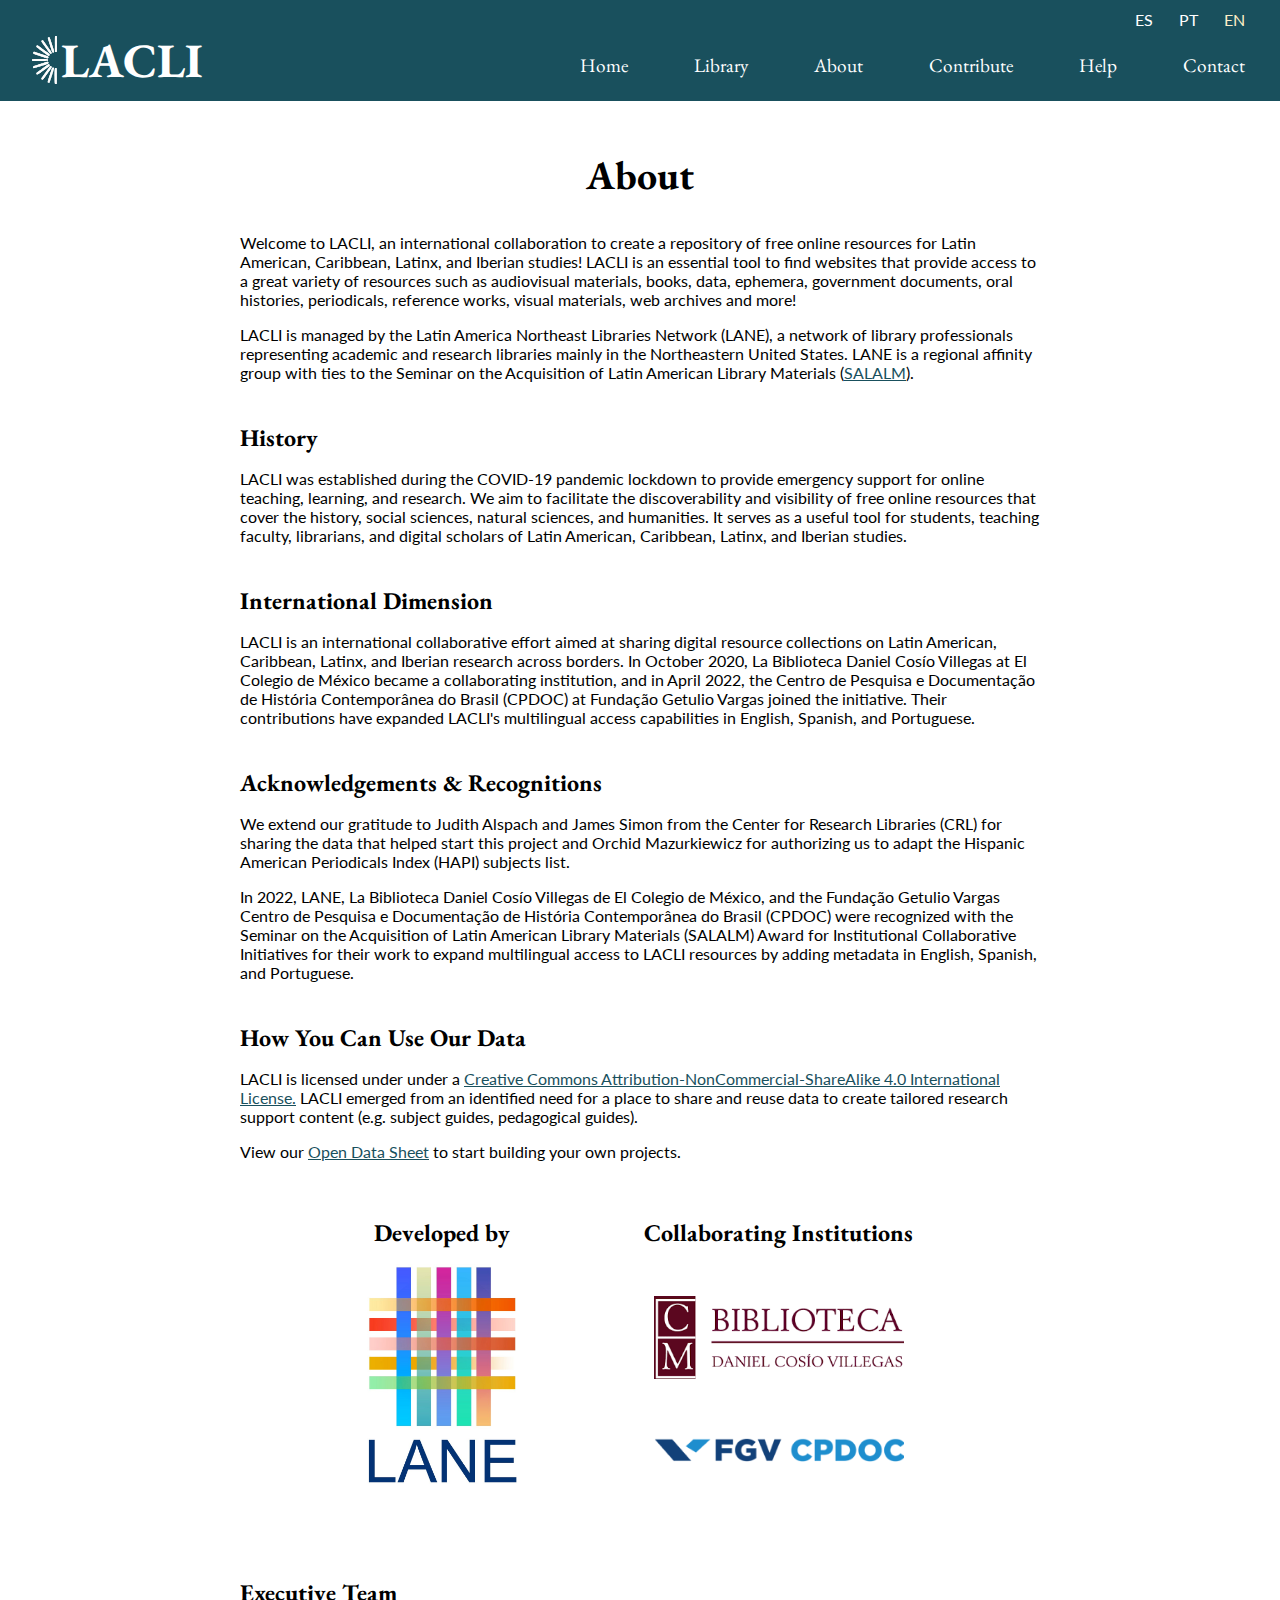
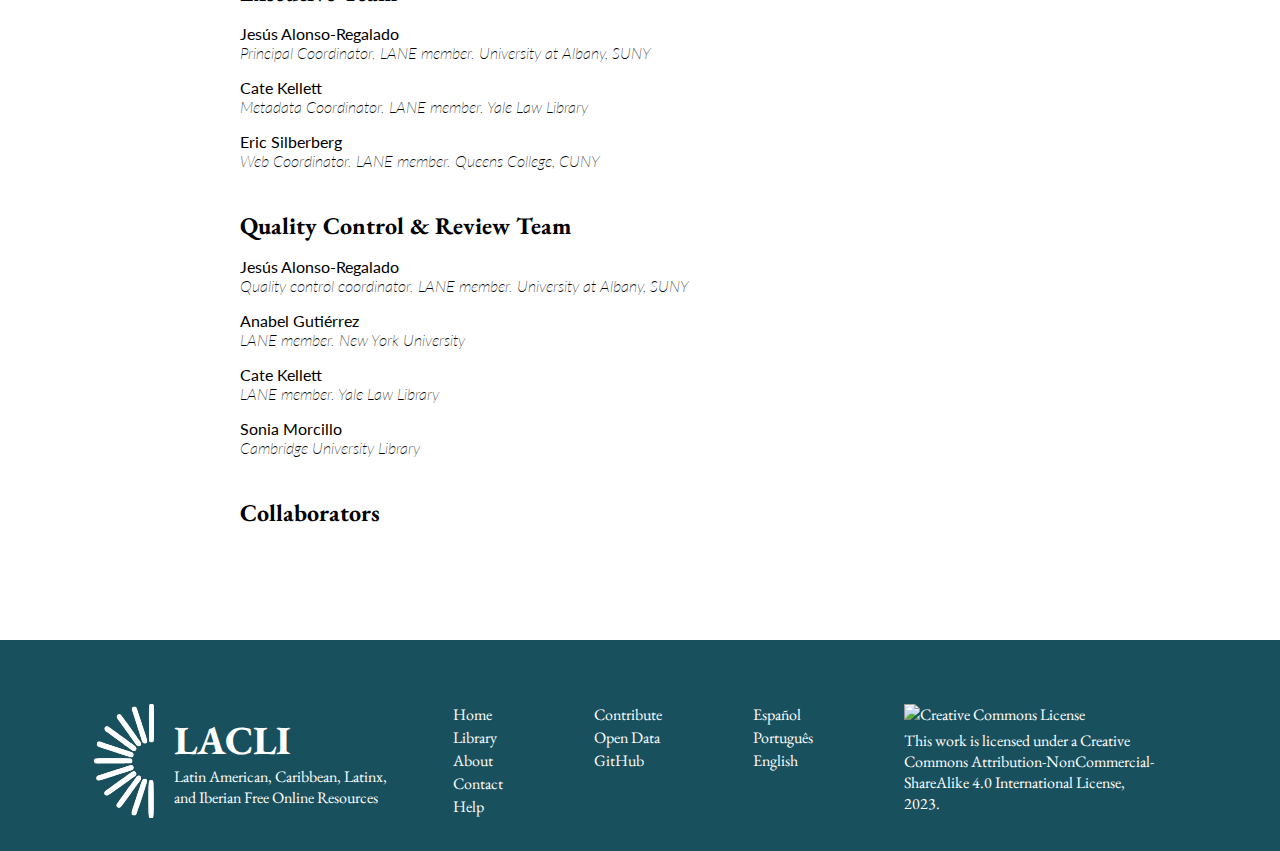
==== about.html @ 768e7edc "remove facets, add SUNY student" ====
<!DOCTYPE html>
<html lang="en">
<head>
    <!-- Google tag (gtag.js) -->
    <script async src="https://www.googletagmanager.com/gtag/js?id=G-G8MVH2C5PD"></script>
    <script>
    window.dataLayer = window.dataLayer || [];
    function gtag(){dataLayer.push(arguments);}
    gtag('js', new Date());

    gtag('config', 'G-G8MVH2C5PD');
    </script>

    <meta charset="UTF-8">
    <meta http-equiv="X-UA-Compatible" content="IE=edge">
    <meta name="viewport" content="width=device-width, initial-scale=1.0">

    <link rel="icon" type="image/x-icon" href="favicon/favicon.ico">
    <link rel="apple-touch-icon" sizes="180x180" href="favicon/apple-touch-icon.png">
    <link rel="icon" type="image/png" sizes="32x32" href="favicon/favicon-32x32.png">
    <link rel="icon" type="image/png" sizes="16x16" href="favicon/favicon-16x16.png">
    <link rel="manifest" href="favicon/site.webmanifest">
    <link rel="mask-icon" href="favicon/safari-pinned-tab.svg" color="#19505c">
    <meta name="msapplication-TileColor" content="#19505c">
    <meta name="theme-color" content="#ffffff">

    <script src="https://kit.fontawesome.com/1d9765704f.js" crossorigin="anonymous"></script>
    <link rel="preconnect" href="https://fonts.googleapis.com">
    <link rel="preconnect" href="https://fonts.gstatic.com" crossorigin>
    <link href="https://fonts.googleapis.com/css2?family=EB+Garamond:wght@400;500;700&family=Lato:ital,wght@0,300;0,400;1,300;1,400&display=swap" rel="stylesheet">

    <link rel="stylesheet" href="styles.css">

    <title>LACLI</title>
</head>
<body>
    <header>
        <div class="header-content"> 
            <div class="languages">
                <ul class="lang-nav" id="language-navbar">
                    <li class="lang">
                        <a href="" data-lang="es" class="lang-link" aria-label="Español" lang="es">ES</a>
                    </li>
                    <li class="lang">
                        <a href="" data-lang="pt" class="lang-link" aria-label="Português" lang="pt">PT</a>
                    </li>
                    <li class="lang">
                        <a href="" data-lang="en" class="lang-link lang-link-active" aria-label="English" lang="en">EN</a>
                    </li>
                </ul>
            </div>
           <nav>
              <a href="index.html" class="nav-logo"><img src="media\whitesun.svg" alt="lacli-rays" class="lacli-rays-nav">LACLI</a>
              <ul class="nav-menu">
                <li class="nav-item">
                    <a href="index.html" class="nav-link" id="nav-home">Home</a>
                  </li>
                <li class="nav-item">
                    <a href="library.html" class="nav-link" id="nav-library">Library</a>
                </li>
                <li class="nav-item">
                    <a href="about.html" class="nav-link" id="nav-about">About</a>
                </li>
                <li class="nav-item">
                    <a href="https://docs.google.com/forms/d/e/1FAIpQLSfJGksX1uBHoNNTHSPsRv9wQp4K0yYc4a-OmLMUrciXYqfwMg/viewform" target="_blank" class="nav-link" id="nav-contribute">Contribute</a>
                </li>
                <li class="nav-item">
                    <a href="help.html" class="nav-link" id="nav-help">Help</a>
                </li>
                <li class="nav-item">
                    <a href="contact.html" class="nav-link" id="nav-contact">Contact</a>
                </li>
              </ul>
              <div class="hamburger">
                 <span class="bar"></span>
                 <span class="bar"></span>
                 <span class="bar"></span>
              </div>
           </nav>
        </div>
    </header>
    <main>
        <div class="subpage">
            <h1 id="header-1">About</h1>
             <div class="about-wrapper">
                <p id="p-1">Welcome to LACLI, an international collaboration to create a repository of free online resources for Latin American, Caribbean, Latinx, and Iberian studies! LACLI is an essential tool to find websites that provide access to a great variety of resources such as audiovisual materials, books, data, ephemera, government documents, oral histories, periodicals, reference works, visual materials, web archives and more!</p>
                <p><span id="p-2">LACLI is managed by the Latin America Northeast Libraries Network (LANE), a network of library professionals representing academic and research libraries mainly in the Northeastern United States. LANE is a regional affinity group with ties to the Seminar on the Acquisition of Latin American Library Materials</span> (<a href="https://salalm.org/" target="_blank">SALALM</a>).</p>
                <h2 id="header-2">History</h2>
                <p id="p-3">LACLI was established during the COVID-19 pandemic lockdown to provide emergency support for online teaching, learning, and research. We aim to facilitate the discoverability and visibility of free online resources that cover the history, social sciences, natural sciences, and humanities. It serves as a useful tool for students, teaching faculty, librarians, and digital scholars of Latin American, Caribbean, Latinx, and Iberian studies.</p>
                <h2 id="header-3">International Dimension</h2>
                <p id="p-4">LACLI is an international collaborative effort aimed at sharing digital resource collections on Latin American, Caribbean, Latinx, and Iberian research across borders. In October 2020, La Biblioteca Daniel Cosío Villegas at El Colegio de México became a collaborating institution, and in April 2022, the Centro de Pesquisa e Documentação de História Contemporânea do Brasil (CPDOC) at Fundação Getulio Vargas joined the initiative. Their contributions have expanded LACLI's multilingual access capabilities in English, Spanish, and Portuguese.
                </p>
                <h2 id="header-4">Acknowledgements & Recognitions</h2>
                <p id="p-5">We extend our gratitude to Judith Alspach and James Simon from the Center for Research Libraries (CRL) for sharing the data that helped start this project and Orchid Mazurkiewicz for authorizing us to adapt the Hispanic American Periodicals Index (HAPI) subjects list.
                </p>
                <p id="p-6">In 2022, LANE, La Biblioteca Daniel Cosío Villegas de El Colegio de México, and the Fundação Getulio Vargas Centro de Pesquisa e Documentação de História Contemporânea do Brasil (CPDOC) were recognized with the Seminar on the Acquisition of Latin American Library Materials (SALALM) Award for Institutional Collaborative Initiatives for their work to expand multilingual access to LACLI resources by adding metadata in English, Spanish, and Portuguese.
                </p>
                <h2 id="header-5">How You Can Use Our Data</h2>
                <p><span id="p-7-1">LACLI is licensed under under a</span> <a href="https://creativecommons.org/licenses/by-nc-sa/4.0/" target="_blank"><span id="p-7-2">Creative Commons Attribution-NonCommercial-ShareAlike 4.0 International License.</span></a> <span id="p-7-3">LACLI emerged from an identified need for a place to share and reuse data to create tailored research support content (e.g. subject guides, pedagogical guides).</span>
                </p>
                 <p><span id="p-8-1">View our</span> <a href="https://docs.google.com/spreadsheets/d/17ngPVWCOFe4YpuDWhP37JJQIFIrrDL0qYbX28iLneWo/edit?usp=sharing" target="_blank"><span id="p-8-2">Open Data Sheet</span></a> <span id="p-8-3">to start building your own projects.</span></p>
                 
                 <div class="contributors">
                    <div class="main-contributor">
                        <h2 id="header-6">Developed by</h2>
                        <a href="https://salalm.org/lane" target="_blank"><img src="media/lane-logo.jpg" alt="LANE logo"></a>
                    </div>
                    <div class="collaborating-contributors">
                        <h2 id="header-7">Collaborating Institutions</h2>
                        <a href="https://biblioteca.colmex.mx/" target="_blank"><img src="media/colmex-bib-logo.png" alt="Biblioteca Daniel Cosío Villegas"></a>
                        <a href="https://cpdoc.fgv.br/" target="_blank"><img src="media/FGV-CPDOC.png" alt="FGV CPDOC"></a>
                    </div>
                 </div>
             </div>
             <div class="team">
                 <h2 id="header-8">Executive Team</h2>
                 <div class="team-member">
                     <p>Jesús Alonso-Regalado</p>
                     <p class="team-title">Principal Coordinator. LANE member. University at Albany, SUNY</p>
                 </div>
                 <div class="team-member">
                     <p>Cate Kellett</p>
                     <p class="team-title">Metadata Coordinator. LANE member. Yale Law Library</p>
                 </div>
                 <div class="team-member">
                    <p>Eric Silberberg</p>
                    <p class="team-title">Web Coordinator. LANE member. Queens College, CUNY</p>
                </div>
                 <h2 id="header-9">Quality Control & Review Team</h2>
                 <div class="team-member">
                     <p>Jesús Alonso-Regalado</p>
                     <p class="team-title">Quality control coordinator. LANE member. University at Albany, SUNY</p>
                 </div>
                 <div class="team-member">
                     <p>Anabel Gutiérrez</p>
                     <p class="team-title">LANE member. New York University
                     </p>
                 </div>
                 <div class="team-member">
                     <p>Cate Kellett</p>
                     <p class="team-title">LANE member. Yale Law Library</p>
                 </div>
                 <div class="team-member">
                     <p>Sonia Morcillo</p>
                     <p class="team-title">Cambridge University Library</p>
                 </div>
                 <h2 id="collaborators-heading"><span id="header-10">Collaborators</span> <i class="fa-solid fa-caret-down"></i></h2>
                 <div id="collaborators-accordion">
                    <div class="team-member">
                        <p>Fernando Acosta-Rodríguez</p>
                        <p class="team-title">LANE member. Princeton University</p>
                    </div>
                    <div class="team-member">
                        <p>Arón Alvar Sánchez López</p>
                        <p class="team-title">El Colegio de México</p>
                    </div>
                    <div class="team-member">
                        <p>Julián Alvarez</p>
                        <p class="team-title">Princeton University</p>
                    </div>
                    <div class="team-member">
                        <p>Gina Andrade</p>
                        <p class="team-title">University at Albany, SUNY</p>
                    </div>
                    <div class="team-member">
                        <p>Sarah Aponte</p>
                        <p class="team-title">LANE member. CUNY Dominican Studies Institute</p>
                    </div>
                    <div class="team-member">
                        <p>Tomás Bocanegra Esqueda</p>
                        <p class="team-title">El Colegio de México</p>
                    </div>
                    <div class="team-member">
                        <p>Renan Marinho de Castro</p>
                        <p class="team-title">Fundação Getulio Vargas</p>
                    </div>
                    <div class="team-member">
                        <p>Micaela Chávez Villa</p>
                        <p class="team-title">El Colegio de México</p>
                    </div>
                    <div class="team-member">
                        <p>Paloma Celis Carbajal</p>
                        <p class="team-title">LANE member, New York Public Library</p>
                    </div>
                    <div class="team-member">
                        <p>Víctor Cid Carmona</p>
                        <p class="team-title">El Colegio de México</p>
                    </div>
                    <div class="team-member">
                        <p>J. Silvia Cho</p>
                        <p class="team-title">The Graduate Center, CUNY</p>
                    </div>
                    <div class="team-member">
                        <p>Noa Corcoran-Tadd</p>
                        <p class="team-title">Dumbarton Oaks</p>
                    </div>
                    <div class="team-member">
                        <p>Jonathan Israel Escobar Farfán</p>
                        <p class="team-title">El Colegio de México</p>
                    </div>
                    <div class="team-member">
                        <p>Isabel Espinal</p>
                        <p class="team-title">LANE member. University of Massachusetts </p>
                    </div>
                    <div class="team-member">
                        <p>Galilea Estrella Rosario</p>
                        <p class="team-title">University at Albany</p>
                    </div>
                    <div class="team-member">
                        <p>Patricia Figueroa</p>
                        <p class="team-title">LANE member. Brown University</p>
                    </div>
                    <div class="team-member">
                        <p>Melissa Gasparotto</p>
                        <p class="team-title">LANE member. University of Pennsylvania</p>
                    </div>
                    <div class="team-member">
                        <p>Brie Gettleson</p>
                        <p class="team-title">LANE member. University of Pennsylvania</p>
                    </div>
                    <div class="team-member">
                        <p>Silvia Eunice Gutiérrez de la Torre</p>
                        <p class="team-title">El Colegio de México</p>
                    </div>
                    <div class="team-member">
                        <p>Talía Guzmán-González</p>
                        <p class="team-title">Former LANE member and Chair</p>
                    </div>
                    <div class="team-member">
                        <p>Joe Holub</p>
                        <p class="team-title">LANE member. University of Pennsylvania</p>
                    </div>
                    <div class="team-member">
                        <p>John Honeycutt</p>
                        <p class="team-title">Duke University</p>
                    </div>
                    <div class="team-member">
                        <p>Mariana Lopes</p>
                        <p class="team-title">Fundação Getulio Vargas</p>
                    </div>
                    <div class="team-member">
                        <p>Martha Mantilla</p>
                        <p class="team-title">LANE member. University of Pittsburgh</p>
                    </div>
                    <div class="team-member">
                        <p>Cailane Melo</p>
                        <p class="team-title">Fundação Getulio Vargas</p>
                    </div>
                    <div class="team-member">
                        <p>Nicole Mendez</p>
                        <p class="team-title">University of Pennsylvania</p>
                    </div>
                    <div class="team-member">
                        <p>Sonia Morcillo</p>
                        <p class="team-title">LANE member. Cambridge University</p>
                    </div>
                    <div class="team-member">
                        <p>Diana Olivares Sánchez</p>
                        <p class="team-title">El Colegio de México</p>
                    </div>
                    <div class="team-member">
                        <p>Emily Ordonez</p>
                        <p class="team-title">University at Albany, SUNY</p>
                    </div>
                    <div class="team-member">
                        <p>José Valentín Ortiz Reyes</p>
                        <p class="team-title">El Colegio de México</p>
                    </div>
                    <div class="team-member">
                        <p>Ana Beatriz Mariano Pereira</p>
                        <p class="team-title">Fundação Getulio Vargas</p>
                    </div>
                    <div class="team-member">
                        <p>Ana Ramírez Luhrs</p>
                        <p class="team-title">LANE member. Lafayette College</p>
                    </div>
                    <div class="team-member">
                        <p>Camelia Romero Millán</p>
                        <p class="team-title">El Colegio de México</p>
                    </div>
                    <div class="team-member">
                        <p>Nelson Santana</p>
                        <p class="team-title">LANE member. Bronx Community College, CUNY</p>
                    </div>
                    <div class="team-member">
                        <p>Jennifer Schaefer</p>
                        <p class="team-title">University of Connecticut</p>
                    </div>
                    <div class="team-member">
                        <p>Lynn Shirey</p>
                        <p class="team-title">Former LANE member. Harvard University, Retired</p>
                    </div>
                    <div class="team-member">
                        <p>Sócrates Silva</p>
                        <p class="team-title">LANE member. Columbia and Cornell University</p>
                    </div>
                    <div class="team-member">
                        <p>Ryan Thomas</p>
                        <p class="team-title">University at Albany</p>
                    </div>
                    <div class="team-member">
                        <p>Miguel Valladares-Llata</p>
                        <p class="team-title">LANE member. University of Virginia</p>
                    </div>
                    <div class="team-member">
                        <p>Luz Elena Vergara Castro</p>
                        <p class="team-title">El Colegio de México</p>
                    </div>
                </div>
             </div>
        </div>
    </main>
    <footer class="footer-primary">
        <div class="footer-wrapper-primary">
            <div class="footer-identity">
                <img src="media\whitesun.svg" alt="lacli-rays" class="lacli-rays-footer">
                <div class="footer-identity-text">
                    <h2>LACLI</h2>
                    <p>Latin American, Caribbean, Latinx, and Iberian Free Online Resources</p>
                </div>
            </div>
            <div class="footer-col">
                <ul>
                    <li><a href="index.html" id="footer-home">Home</a></li>
                    <li><a href="library.html" id="footer-library">Library</a></li>
                    <li><a href="about.html" id="footer-about">About</a></li>
                    <li><a href="contact.html" id="footer-contact">Contact</a></li>
                    <li><a href="help.html" id="footer-help">Help</a></li>
                </ul>
            </div>
            <div class="footer-col">
                <ul>
                    <li><a href="https://docs.google.com/forms/d/e/1FAIpQLSfJGksX1uBHoNNTHSPsRv9wQp4K0yYc4a-OmLMUrciXYqfwMg/viewform" target="_blank" id="footer-contribute">Contribute</a></li>
                    <li><a href="https://docs.google.com/spreadsheets/d/17ngPVWCOFe4YpuDWhP37JJQIFIrrDL0qYbX28iLneWo/edit?usp=sharing" target="_blank" id="footer-open-data">Open Data</a></li>
                    <li><a href="https://github.com/esilberberg/lacli" target="_blank">GitHub</a></li>
                </ul>
            </div>
            <div class="footer-col">
                <ul id="footer-language">
                    <li><a href="" data-lang="es" aria-label="Español" lang="es">Español</a></li>
                    <li><a href="" data-lang="pt" aria-label="Português" lang="pt">Português</a></li>
                    <li><a href="" data-lang="en" aria-label="English" lang="en">English</a></li>
                </ul>
            </div>
            <div class="footer-col" id="cc">
                <a rel="license" href="http://creativecommons.org/licenses/by-nc-sa/4.0/" target="_blank"><img alt="Creative Commons License" src="https://i.creativecommons.org/l/by-nc-sa/4.0/80x15.png" /><p></a><span id="cc-license-1">This work is licensed under a</span> <a rel="license" href="http://creativecommons.org/licenses/by-nc-sa/4.0/" target="_blank" id="cc-license-2">Creative Commons Attribution-NonCommercial-ShareAlike 4.0 International License, 2023.</a></p>
            </div>
        </div>
    </footer>
<script src="scripts/navigation.js"></script>
<script src="translation/navbar.js"></script>
<script src="translation/about.js"></script>
</body>
---- styles.css ----
*{
    padding: 0;
    margin: 0;
}

:root {
    --primary: #19505D;
    --secondary: #54514a;
    --tertiary: #9B0000;
    --highlight: #FDEFC8;
}


/* ----- HEADER ----- */
header {
    background-color: var(--primary);
    font-family: 'EB Garamond', serif;
}

header li{
    list-style: none;
}

header a{
    color: white;
    text-decoration: none;
}

.header-content {
    max-width: 1500px;
    padding: 0 2rem;
    margin: 0 auto;
}

/* ----- HEADER LANGUAGE ----- */
.lang-nav {
    display: flex;
    justify-content: flex-end;
    align-items: center;
    padding-top: 10px;
}
.lang {
    padding-left: 20px;
    font-family: 'Lato', sans-serif;
}

.lang-link {
    border: 3px solid transparent;
    transition: 0.3s ease-out;
}

.lang-link-active {
    color: var(--highlight);
}

/* ----- HEADER NAVIGATION ----- */

nav{
    min-height: 70px;
    display: flex;
    justify-content: space-between;
    align-items: center;
  }

.nav-logo{
    font-size: 3rem;
    font-weight: 700;
    display: flex;
    align-items: center;
    padding-bottom: 10px;
}

.lacli-rays-nav {
    width: 25px;
    padding-right: 4px;
}

.nav-menu{
    display: flex;
    justify-content: space-between;
    align-items: center;
    gap: 60px;
}

.nav-link{
    padding: 5px 0;
    border: 3px solid transparent;
    font-size: 1.2rem;
    transition: 0.3s ease-out;
}

.nav-link i {
    font-size: 1.6rem;
}

.nav-link:hover{
    border-bottom-color: white;
}

.hamburger{
    display: none;
    cursor: pointer;
}

.bar{
    display: block;
    width: 25px;
    height: 3px;
    margin: 5px auto;
    -webkit-transition: all 0.3s ease;
    transition: all 0.3s ease;
    background-color: white;
}

@media(max-width:1000px){
    .hamburger{
      display: block;
    }
   .hamburger.active-hamburger .bar:nth-child(2){
      opacity: 0;
    }
   .hamburger.active-hamburger .bar:nth-child(1){
      transform: translateY(8px) rotate(45deg);
    }
   .hamburger.active-hamburger .bar:nth-child(3){
      transform: translateY(-8px) rotate(-45deg);
    }
   .nav-menu{
      position: fixed;
      left: -100%;
      top: 99px;
      gap: 0;
      flex-direction: column;
      background-color: var(--secondary);
      width: 100%;
      text-align: center;
      transition: 0.3s;
      padding: 20px 0 100vh 0;
      z-index: 100;
    }
   .nav-item{
      margin: 16px 0;
    }
   .nav-menu.active-hamburger{
      left: 0;
    }
}

/* ----- INDEX HERO ----- */
#index-searchfield .hero-img {
    background-image: linear-gradient(rgba(0, 0, 0, 0.5), rgba(0, 0, 0, 0.5)), url("media/mapa-metztitlan.png");
    position: relative;
    height: 70vh;
    overflow: hidden;
    background-size: cover;
    background-repeat: no-repeat;
    background-position: center;
}

#index-searchfield .hero-content {
    position: absolute;
    top: 40%;
    left: 50%;
    transform: translate(-50%, -50%);
    overflow: hidden;
    text-align: center;
    width: 80vw;
    max-width: 800px;
}

#index-searchfield .hero-content p {
    color: white;
    font-size: 1.5rem;
    margin: 0 auto 3rem auto;
    text-shadow: 0 0 10px black;
    max-width: 680px;
}

#index-searchfield .hero-search-wrapper {
    display: flex;
    justify-content: center;

}

#index-search {
    width: 100%;
    border: 1px solid var(--primary);
    border-radius: 0;
    border-right: none;
    padding: 15px 0 15px 15px;
    font-family: 'Lato', sans-serif;
    font-size: 20px;
}

textarea:focus, input:focus{
    outline: none;
}

#index-search-btn {
    width: 20%;
    border: none;
    color: white;
    background-color: var(--primary);
    font-size: 18px;
}

#index-search-btn i {
    font-size: 20px;
}

#index-search-btn:hover {
    background: var(--tertiary);
    cursor: pointer;
}

.credit {
    font-family: 'Lato', sans-serif;
    font-size: 9px;
    text-align: right;
    /* width: 40%; */
    max-width: 300px;
    padding: 0.3rem 1rem 0 0;
    position: absolute;
    right: 0;
    color: var(--secondary);
}

/* ----- MAIN ----- */
main {
    max-width: 800px;
    margin: 0 auto 6rem auto;
    padding: 0 1rem;
    font-family: 'Lato', sans-serif;
}

/* ----- INDEX CONTENT ----- */
#index-content {
    max-width: 1300px;
    margin: 0 auto;
    padding: 0 1rem;
}

#index-content h3 {
    color: var(--primary);
    font-family: 'Lato', sans-serif;
    padding-bottom: 1rem;
    font-size: 1.2rem;
}

.index-item {
    margin-bottom: 7rem;
}

.populations {
    display: flex;
    flex-wrap: wrap;
    justify-content: space-between;
    margin-top: 6rem;
}

.pop {
    text-align: center;
    flex: 0 0 25%;
    max-width: 300px;
}

.index-item h2 {
    font-size: 1.7rem;
    color: var(--primary);
    padding-bottom: 1rem;
}

.index-item p {
    font-family: 'Lato', sans-serif;
    padding: 0 10px;
}

@media(max-width: 980px){
    .populations {
        row-gap: 4rem;
        justify-content: space-around;
    }
    .pop {
        text-align: center;
        flex: 0 0 50%;
        max-width: 40%;
    }
}

@media(max-width: 690px){
    .pop {
        flex: 0 0 100%;
        max-width: 70%;
    }
}

.contributors {
    display: flex;
    justify-content: space-evenly;
    /* align-items: flex-start; */
    padding: 0;
}

.main-contributor {
    text-align: center;
    max-width: 150px;
}

.collaborating-contributors {
    display: flex;
    flex-direction: column;
    align-items: center;
    row-gap: 2rem;
}

.main-contributor img {
    width: 100%;
    object-fit: cover;
}

.collaborating-contributors img {
    width: 250px;
    object-fit: cover;
} 

@media(max-width: 690px){
    .contributors {
        flex-direction: column;
        align-items: center;
    }
    .collaborating-contributors {
        padding: 5rem 0 3rem 0;
    }
    .main-contributor h3{
        text-align: center;
    }
    .main-contributor img {
        max-width: 120px;
    }
    .collaborating-contributors img {
        height: 60px;
    }

    .subpage .collaborating-contributors {
        padding: 0;
    }

    .subpage .main-contributor img {
        max-width: 100px;
    }
}


/* ----- FOOTERS ----- */

/* Secondary Footer: Only on library.html */
footer.footer-secondary {
    font-family: 'EB Garamond', serif;
    color: var(--secondary);
    text-align: center;
    font-size: 0.8rem;
    padding: 3rem 3rem 1rem 3rem;
}

/* Primary Footer: On all other pages */
footer.footer-primary {
    background-color: var(--primary);
    width: 100%;
}

.footer-wrapper-primary {
    padding: 4rem 4rem 2rem 4rem;
    font-family: 'EB Garamond', serif;
    color: white;
    font-size: 1rem;
    display: flex;
    justify-content: space-around;
    max-width: 1500px;
    margin: 0 auto;
}

.footer-identity {
    width: 300px;
    display: flex;
    align-items: center
}

.lacli-rays-footer {
    width: 60px;
    padding-right: 20px;
}

.footer-identity h2 {
    font-size: 2.5rem;
}

.footer-identity-text {
    margin: 0;
    padding: 0;
}

.footer-wrapper-primary li {
    list-style: none;
    padding-bottom: 2px;
}

.footer-wrapper-primary a {
    color: white;
    text-decoration: none;
}

.footer-wrapper-primary a:hover {
    color: var(--highlight);
}

.footer-col {
    padding-right: 2rem;
}

#cc {
    width: 250px;
}

#cc img {
    display: block;
    padding-bottom: 5px;
}

@media(max-width: 1050px){
    .footer-wrapper-primary {
        flex-wrap: wrap;
        justify-content: space-between
    }
    #cc {
        padding-top: 3rem;
        width: 100%;
        font-size: 0.8rem;
    }
}
@media(max-width: 750px){
    .footer-wrapper-primary {
        display: block;
        padding: 4rem 2rem 0 2rem;
    }
    .footer-identity {
        border-bottom: 4px solid white;
        width: 100%;
        padding-bottom: 10px;
        margin: 0 auto 2rem auto;
        text-align: center;
        display: block;
    }
    .lacli-rays-footer {
        padding: 0;
        width: 40px;
    }
    .footer-col {
        padding: 0 0 2.5rem 0;
    }
    .footer-col ul {
        display: flex;
        justify-content: space-evenly;
        max-width: 300px;
        margin: 0 auto;
    }
    #cc {
        text-align: center;
    }
    #cc img {
        display: inline-block;
    }
}

/* ----- LIBRARY ----- */
#library-searchfield {
    margin-top: 3rem;
}

.search-top-line {
    display: flex;
    justify-content: space-between;
    align-items: center;
}

.search-tools {
    display: flex;
    justify-content: right;
    gap: 5px;
}

.search-tools button {
    border: none;
    color: #555;
    font-size: 0.8rem;
    background-color: rgba(0,0,0,0.08);
    padding: 0.8rem 1rem;
    border-radius: 4px;
    cursor: pointer;
}

.search-tools button:hover {
    background-color: var(--highlight);
}

.library-search-wrapper {
    width: 70%;
    display: flex;
}

#field-selector {
    -webkit-appearance:none;
    -moz-appearance:none;
    -ms-appearance:none;
    appearance:none;
    box-shadow:none;
    border:0!important;
    background: transparent;
    background-image: none;
    flex: 1;
    padding: 0 0.5em;
    color:black;
    cursor:pointer;
    font-size: 0.6em;
    font-family: 'Lato', sans-serif;
}

.select {
    position: relative;
    border: 1px solid black;
    display: flex;
    width: 15em;
    background: transparent;
    overflow: hidden;
    margin-right: 2px;
 }
 .select::after {
    content: '⏷';
    position: absolute;
    top: 7px;
    right: 0;
    padding: 0 3px;
    background: transparent;
    cursor:pointer;
    pointer-events:none;
    transition:.25s all ease;
 }
 .select:hover::after {
    color: var(--tertiary)
 }

#library-search {
    width: 100%;
    border: 1px solid var(--primary);
    border-radius: 0;
    border-right: none;
    padding: 0.5rem 0 0.5rem 1rem;
    font-family: 'Lato', sans-serif;
    font-size: 16px;
}

#library-search-btn {
    width: 15%;
    border: none;
    color: white;
    background-color: var(--primary);
    font-size: 18px;
}

#library-search-btn:hover {
    background-color: var(--tertiary);
    cursor: pointer;
}

#search-summary{
    margin: 3rem 0;
    padding: 10px 0 10px 1rem;
    font-size: 0.9rem;
    font-style: italic;
    background-color: var(--highlight);
}

.top-button {
    position: fixed;
    bottom: 20px;
    right: 20px;
    display: none;
    z-index: 99;
    border: none;
    background-color: transparent;
    font-size: 2.5rem;
    color: var(--tertiary);
    cursor: pointer;
  }
  

@media(max-width: 800px){
    .search-top-line {
        flex-direction: column;
        align-items: flex-start;
        gap: 1.5rem;
    }
    .library-search-wrapper {
        width: 100%;
    }
}

/* ----- RESOURCE DISPLAY ----- */
.resource {
    margin: 2rem 0;
}

.resource h2 {
    font-size: 1.3rem;
    font-family: 'EB Garamond', serif;
    padding: 0;
    margin: 0;
    line-height: 1.2;
}

.resource a {
    color: var(--primary);
    text-decoration: none;
}

.resource a:hover {
    color: var(--tertiary);
}

.institution {
    font-style: italic;
    padding-bottom: 0.4rem;
}

.resource p {
    font-size: 0.9rem;
    font-weight: 300;
}

.heading {
    margin-bottom: 0.5rem;
}

.heading p {
    margin-bottom: 0.3rem;
}

.inline-label, .label {
    color: var(--tertiary);
}

.resource-accordion {
    background-color: white;
    color: var(--secondary);
    cursor: pointer;
    border: none;
    text-align: left;
    outline: none;
    font-size: 0.8rem;
    transition: 0.2s;
  }
  
.resource-accordion-active, .resource-accordion:hover {
    background-color: white;
    color: var(--primary);
}

.resource-accordion:focus {
    outline: none;
    border: 1px solid blue;
}
  
.resource-panel {
    padding: 0 18px;
    display: none;
    background-color: white;
    overflow: hidden;
}

.field {
    margin-top: 0.5rem;
}


/* ----- LOADER ----- */
#loader {
    margin-top: 60px;
}
.loader {
    border: 8px solid #f3f3f3;
    border-top: 8px solid var(--tertiary);
    border-radius: 50%;
    width: 50px;
    height: 50px;
    animation: spin 2s linear infinite;
    margin: auto;
  }
  
  @keyframes spin {
    0% { transform: rotate(0deg); }
    100% { transform: rotate(360deg); }
}
  
.loading-overlay {
    position: fixed;
    top: 0;
    left: 0;
    bottom: 0;
    right: 0;
    background-color: rgba(0, 0, 0, 0.5);
    z-index: 1;
    display: flex;
    align-items: center;
    justify-content: center;
}


/* ----- SUBPAGES ----- */
.subpage h1 {
    font-family: 'EB Garamond', serif;
    font-size: 2.5rem;
    margin: 3rem 0 2rem 0;
    text-align: center;
}

.subpage a {
    color: var(--primary);
    text-decoration: underline;
}

.subpage a:hover {
    color: var(--tertiary)
}

.subpage h2 {
    margin-top: 2.5rem;
    padding-bottom: 1rem;
    font-family: 'EB Garamond', serif;
}

.subpage p {
    margin-bottom: 1rem;
}

.subpage ul {
    list-style-type: circle;
    padding-left: 2rem;
}

.subpage li {
    padding-bottom: 1rem;
}


/* ----- ABOUT ----- */
.team {
    padding-top: 3rem;
}

.team-member {
    margin-bottom: 1rem;
}

.team-member p {
    margin-bottom: 0;
    color: black
}

.team-title {
    font-style: italic;
    font-weight: 200;
    margin: 0;
}

#collaborators-heading {
    cursor: pointer;
}

#collaborators-accordion {
    display: none;
  }
  
  #collaborators-accordion.collaborators-accordion-active {
    display: block;
  }


/* ----- HELP ----- */
.help-accordion-wrapper {
    padding-bottom: 150px;
}

.help-accordion-btn {
    background-color: #eee;
    font-family: 'Lato', sans-serif;
    font-size: 1rem ;
    color: #444;
    cursor: pointer;
    padding: 18px;
    width: 100%;
    text-align: left;
    border: none;
    outline: none;
    transition: 0.4s;
}
  
.help-accordion-active, .help-accordion-btn:hover {
    background-color: var(--highlight);
}

.help-accordion-btn:after {
    content: '\0002B'; /* Unicode character for "plus" sign (+) */
    font-size: 18px;
    font-weight: 600;
    color: #777;
    float: right;
    margin-left: 5px;
}
  
.help-accordion-active:after {
    content: "\02013"; /* Unicode character for "minus" sign (-) */
}

.help-accordion-btn:focus {
    outline: none;
    border: 1px solid blue;
}

.help-accordion-panel {
    padding: 0 18px;
    max-height: 0;
    overflow: hidden;
    transition: max-height 0.2s ease-out;
}

.help-accordion-panel ul {
    padding: 1rem 2rem 2rem 2rem;
}
.help-accordion-panel p {
    padding: 1rem 2rem 2rem 0;
}

.sample-questions li {
    padding-bottom: 0;
}

.sample-question-suggestion {
    list-style: none;
    font-style: italic;
    padding-bottom: 2rem !important;
    color: var(--tertiary);
}

@media(max-width: 500px){
    .help-accordion-btn:after {
        content: none;
    }
    .help-accordion-active:after {
        content: none;
    }
}

/* ----- CONTACT ----- */
#contact {
    display: flex;
    gap: 2rem;
}

.form-control {
    width: 500px;
    font-family: 'Lato', sans-serif;
    padding: 1rem 0.5rem;
    font-size: 1rem;
}

.col {
    margin-bottom: 1rem;
}

.contact-btn {
    border: none;
    background-color: var(--primary);
    color: white;
    padding: 1rem;
    margin-top: 1rem;
    width: 50%;
    cursor: pointer;
    border-radius: 3px;
    font-size: 1rem;
}

.contact-btn:hover {
    background-color: var(--tertiary);
}

.sent {
    text-align: center;
    padding-bottom: 500px;
}

@media(max-width: 750px){
    #contact {
        display: block;
        gap: 0;
    }
    .contact-form {
        margin-top: 4rem;
    }
    #contact form {
        width: 95%;
    }
    .form-control {
        width: 100%;
    }
}
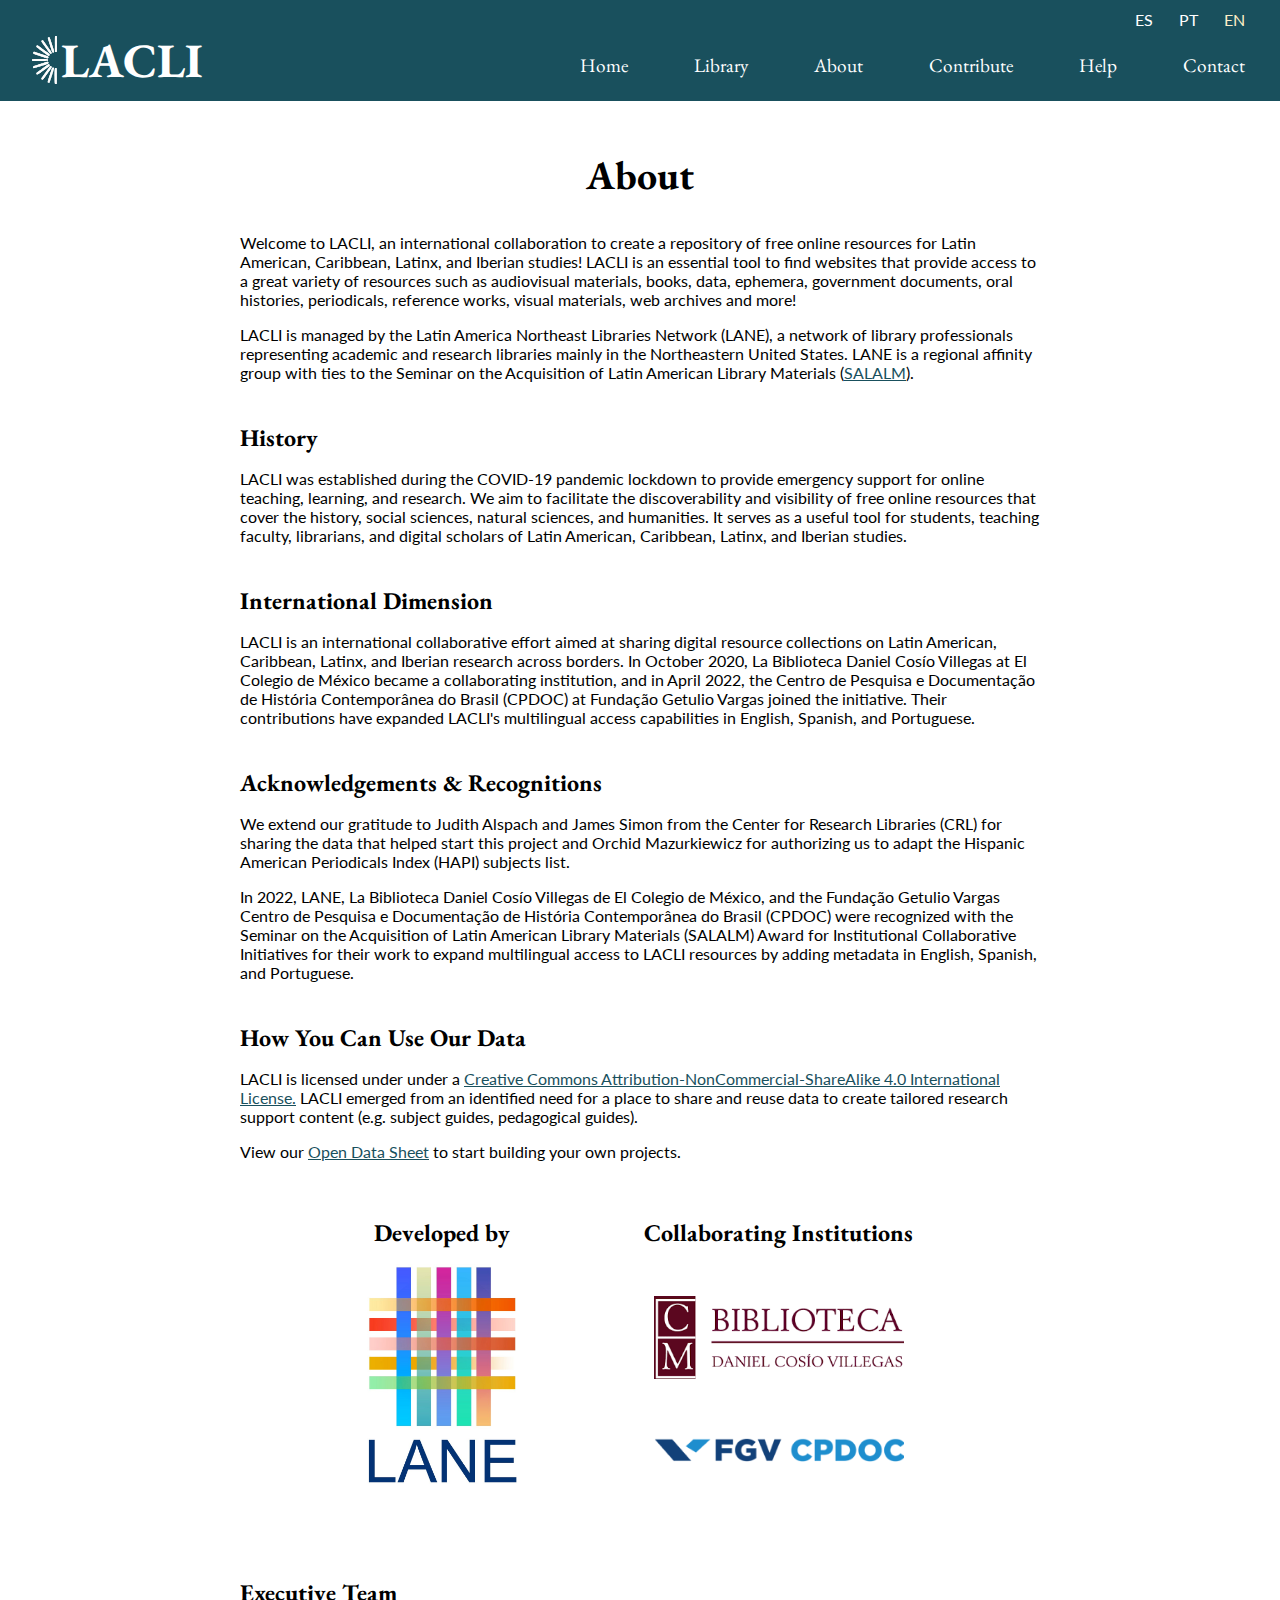
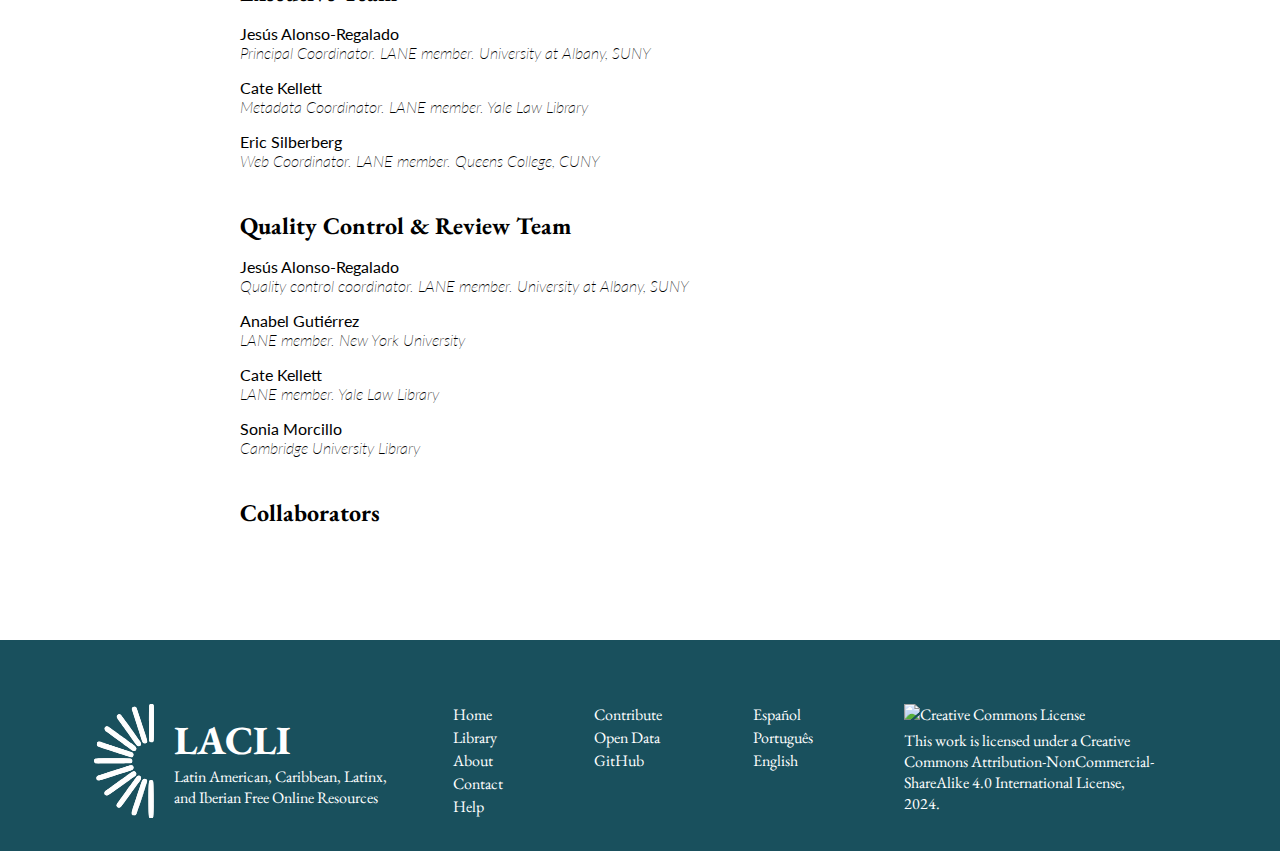
==== commit 14b39446: "Update about.html" ====
--- a/about.html
+++ b/about.html
@@ -343,11 +343,11 @@
                 </ul>
             </div>
             <div class="footer-col" id="cc">
-                <a rel="license" href="http://creativecommons.org/licenses/by-nc-sa/4.0/" target="_blank"><img alt="Creative Commons License" src="https://i.creativecommons.org/l/by-nc-sa/4.0/80x15.png" /><p></a><span id="cc-license-1">This work is licensed under a</span> <a rel="license" href="http://creativecommons.org/licenses/by-nc-sa/4.0/" target="_blank" id="cc-license-2">Creative Commons Attribution-NonCommercial-ShareAlike 4.0 International License, 2023.</a></p>
+                <a rel="license" href="http://creativecommons.org/licenses/by-nc-sa/4.0/" target="_blank"><img alt="Creative Commons License" src="https://i.creativecommons.org/l/by-nc-sa/4.0/80x15.png" /><p></a><span id="cc-license-1">This work is licensed under a</span> <a rel="license" href="http://creativecommons.org/licenses/by-nc-sa/4.0/" target="_blank" id="cc-license-2">Creative Commons Attribution-NonCommercial-ShareAlike 4.0 International License, 2024.</a></p>
             </div>
         </div>
     </footer>
 <script src="scripts/navigation.js"></script>
 <script src="translation/navbar.js"></script>
 <script src="translation/about.js"></script>
-</body>+</body>
--- a/styles.css
+++ b/styles.css
@@ -476,77 +476,31 @@
     margin-top: 3rem;
 }
 
-.search-top-line {
-    display: flex;
-    justify-content: space-between;
-    align-items: center;
-}
-
 .search-tools {
     display: flex;
-    justify-content: right;
-    gap: 5px;
+    padding-top: 20px;
+    gap: 18px;
 }
 
 .search-tools button {
     border: none;
-    color: #555;
+    color: white;
     font-size: 0.8rem;
-    background-color: rgba(0,0,0,0.08);
+    background-color: var(--primary);
     padding: 0.8rem 1rem;
     border-radius: 4px;
     cursor: pointer;
 }
 
 .search-tools button:hover {
-    background-color: var(--highlight);
+    background-color: var(--tertiary);
 }
 
 .library-search-wrapper {
-    width: 70%;
-    display: flex;
-}
-
-#field-selector {
-    -webkit-appearance:none;
-    -moz-appearance:none;
-    -ms-appearance:none;
-    appearance:none;
-    box-shadow:none;
-    border:0!important;
-    background: transparent;
-    background-image: none;
-    flex: 1;
-    padding: 0 0.5em;
-    color:black;
-    cursor:pointer;
-    font-size: 0.6em;
-    font-family: 'Lato', sans-serif;
-}
-
-.select {
-    position: relative;
-    border: 1px solid black;
-    display: flex;
-    width: 15em;
-    background: transparent;
-    overflow: hidden;
-    margin-right: 2px;
- }
- .select::after {
-    content: '⏷';
-    position: absolute;
-    top: 7px;
-    right: 0;
-    padding: 0 3px;
-    background: transparent;
-    cursor:pointer;
-    pointer-events:none;
-    transition:.25s all ease;
- }
- .select:hover::after {
-    color: var(--tertiary)
- }
+    width: 80%;
+    height: 3rem;
+    display: flex;
+}
 
 #library-search {
     width: 100%;
@@ -591,7 +545,21 @@
     color: var(--tertiary);
     cursor: pointer;
   }
-  
+
+#loadMore {
+    border: none;
+    border-radius: 4px;
+    color: white;
+    background-color: var(--primary);
+    font-size: 14px;
+    padding: 12px;
+    margin-top: 20px;
+}
+
+#loadMore:hover {
+    cursor: pointer;
+    background-color: var(--tertiary);
+}
 
 @media(max-width: 800px){
     .search-top-line {
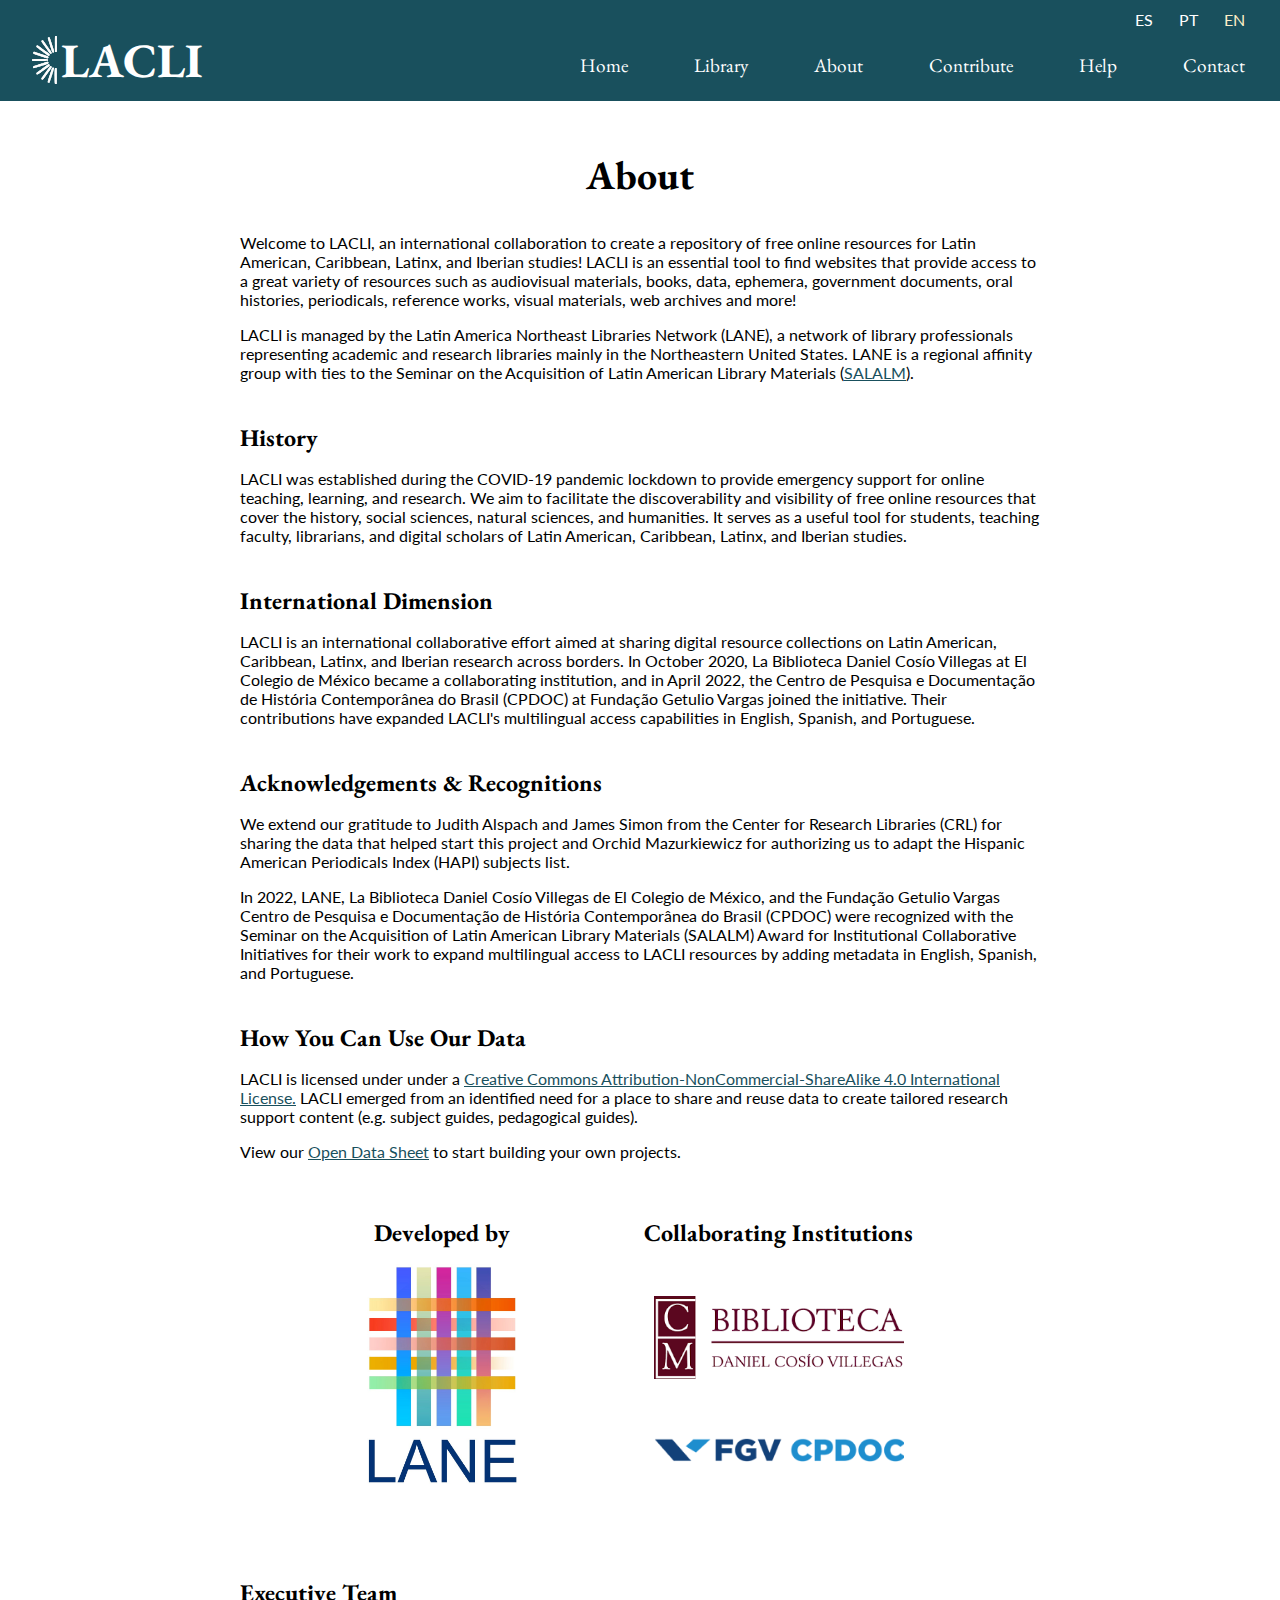
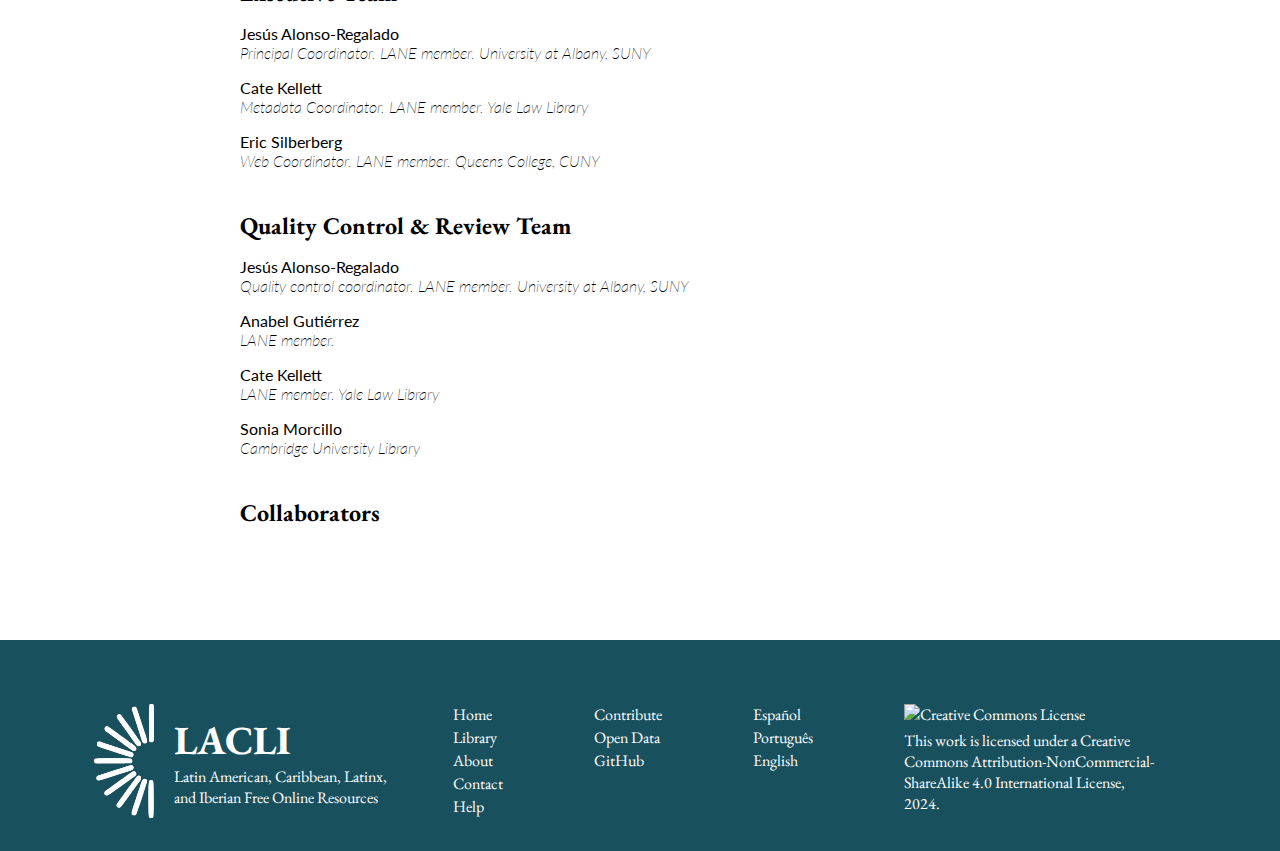
==== commit e08c8a66: "anabel title" ====
--- a/about.html
+++ b/about.html
@@ -133,7 +133,7 @@
                  </div>
                  <div class="team-member">
                      <p>Anabel Gutiérrez</p>
-                     <p class="team-title">LANE member. New York University
+                     <p class="team-title">LANE member.
                      </p>
                  </div>
                  <div class="team-member">
--- a/styles.css
+++ b/styles.css
@@ -9,6 +9,39 @@
     --tertiary: #9B0000;
     --highlight: #FDEFC8;
 }
+
+/* ------  ALERT -------- */
+.alert {
+    padding: 20px;
+    background-color: #f44336;
+    color: white;
+    font-family: 'Lato', sans-serif;
+    text-align: center;
+  }
+
+  .alert a {
+    color: var(--highlight)
+  }
+  .alert a:hover {
+    color: var(--primary);
+  }
+  
+  .closebtn {
+    margin-left: 15px;
+    color: white;
+    font-weight: bold;
+    float: right;
+    font-size: 22px;
+    line-height: 20px;
+    cursor: pointer;
+    transition: 0.3s;
+  }
+  
+  .closebtn:hover {
+    color: black;
+  }
+
+
 
 
 /* ----- HEADER ----- */
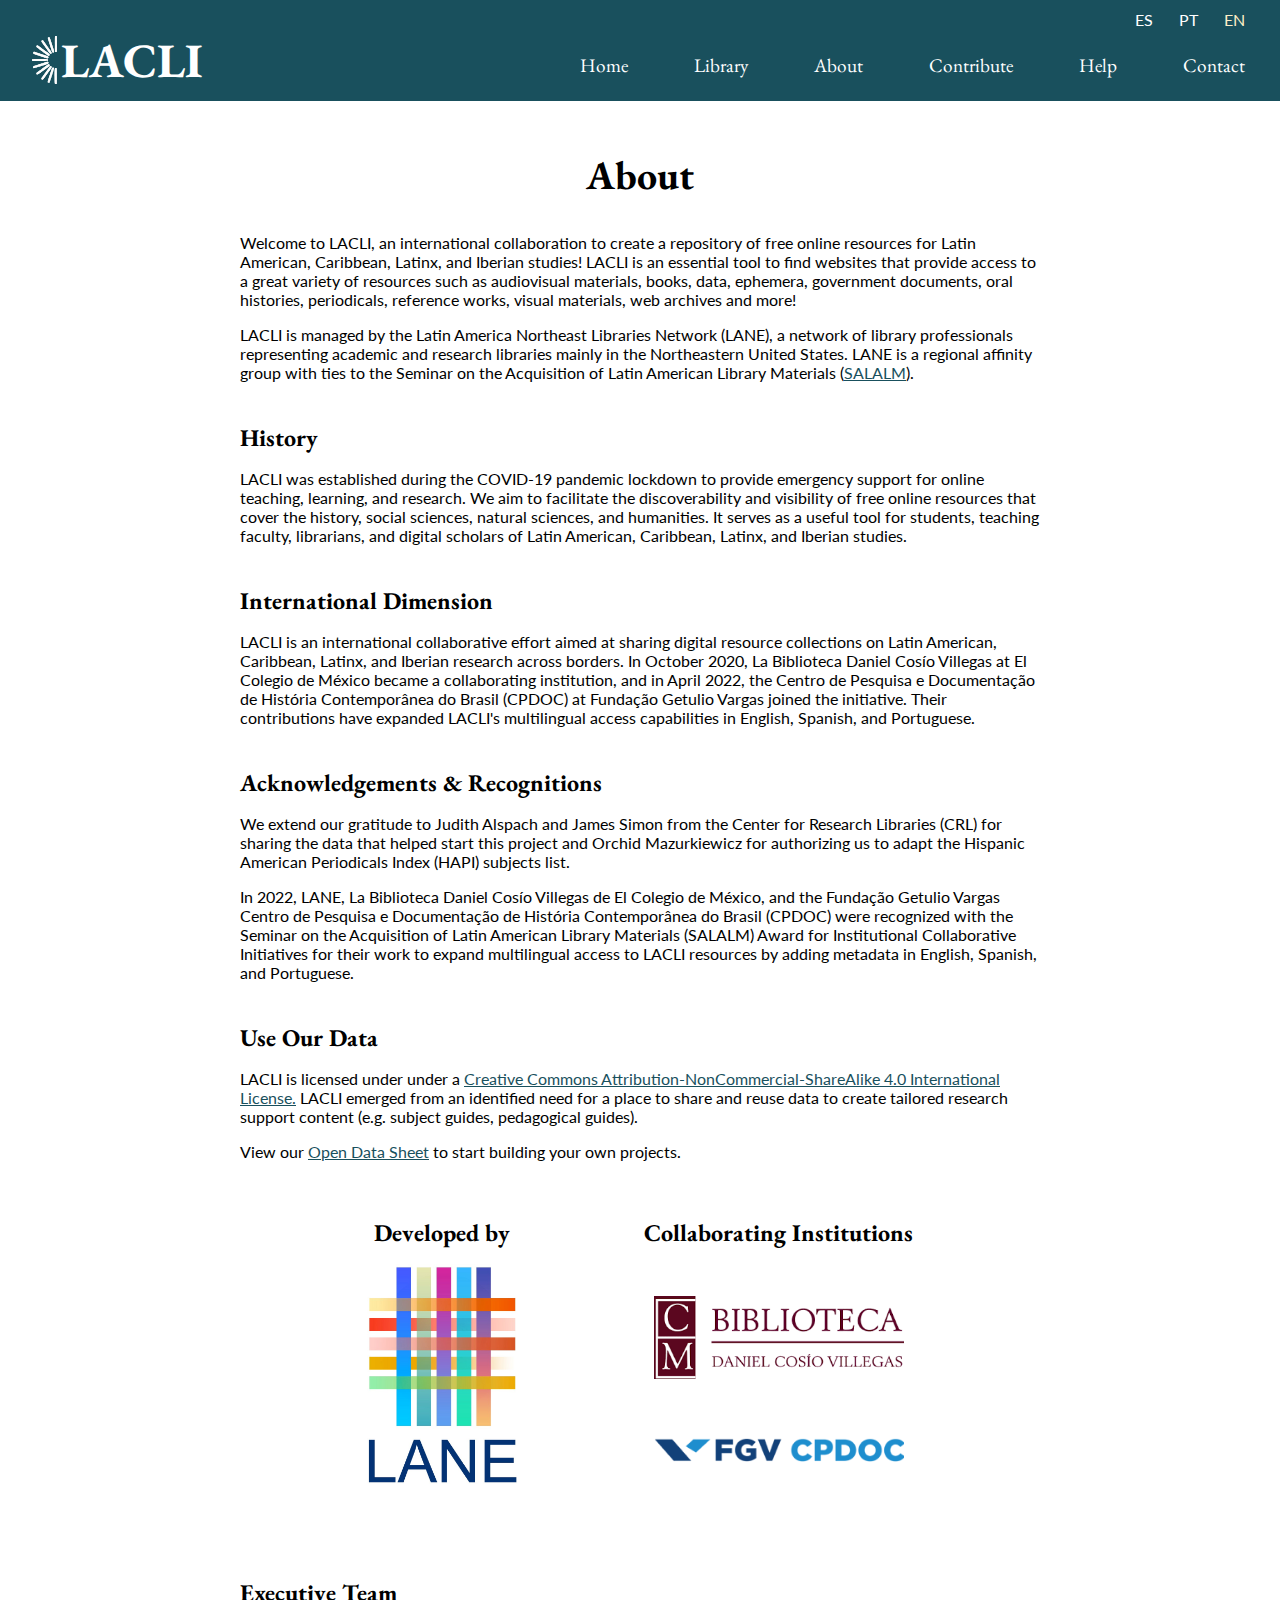
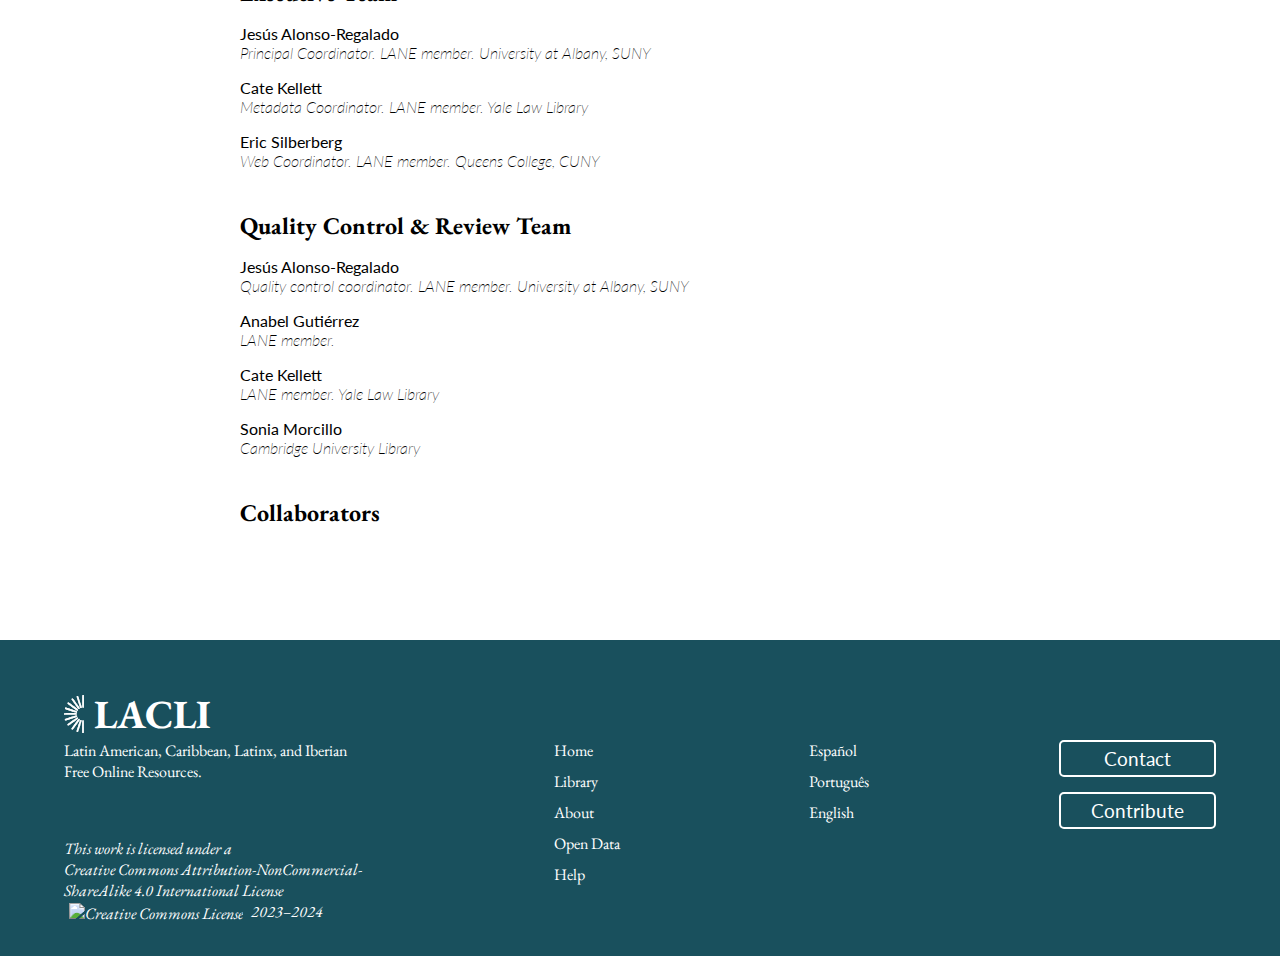
==== commit 0dc6afe1: "new footer" ====
--- a/about.html
+++ b/about.html
@@ -95,7 +95,7 @@
                 </p>
                 <p id="p-6">In 2022, LANE, La Biblioteca Daniel Cosío Villegas de El Colegio de México, and the Fundação Getulio Vargas Centro de Pesquisa e Documentação de História Contemporânea do Brasil (CPDOC) were recognized with the Seminar on the Acquisition of Latin American Library Materials (SALALM) Award for Institutional Collaborative Initiatives for their work to expand multilingual access to LACLI resources by adding metadata in English, Spanish, and Portuguese.
                 </p>
-                <h2 id="header-5">How You Can Use Our Data</h2>
+                <h2 id="header-5">Use Our Data</h2>
                 <p><span id="p-7-1">LACLI is licensed under under a</span> <a href="https://creativecommons.org/licenses/by-nc-sa/4.0/" target="_blank"><span id="p-7-2">Creative Commons Attribution-NonCommercial-ShareAlike 4.0 International License.</span></a> <span id="p-7-3">LACLI emerged from an identified need for a place to share and reuse data to create tailored research support content (e.g. subject guides, pedagogical guides).</span>
                 </p>
                  <p><span id="p-8-1">View our</span> <a href="https://docs.google.com/spreadsheets/d/17ngPVWCOFe4YpuDWhP37JJQIFIrrDL0qYbX28iLneWo/edit?usp=sharing" target="_blank"><span id="p-8-2">Open Data Sheet</span></a> <span id="p-8-3">to start building your own projects.</span></p>
@@ -310,44 +310,9 @@
              </div>
         </div>
     </main>
-    <footer class="footer-primary">
-        <div class="footer-wrapper-primary">
-            <div class="footer-identity">
-                <img src="media\whitesun.svg" alt="lacli-rays" class="lacli-rays-footer">
-                <div class="footer-identity-text">
-                    <h2>LACLI</h2>
-                    <p>Latin American, Caribbean, Latinx, and Iberian Free Online Resources</p>
-                </div>
-            </div>
-            <div class="footer-col">
-                <ul>
-                    <li><a href="index.html" id="footer-home">Home</a></li>
-                    <li><a href="library.html" id="footer-library">Library</a></li>
-                    <li><a href="about.html" id="footer-about">About</a></li>
-                    <li><a href="contact.html" id="footer-contact">Contact</a></li>
-                    <li><a href="help.html" id="footer-help">Help</a></li>
-                </ul>
-            </div>
-            <div class="footer-col">
-                <ul>
-                    <li><a href="https://docs.google.com/forms/d/e/1FAIpQLSfJGksX1uBHoNNTHSPsRv9wQp4K0yYc4a-OmLMUrciXYqfwMg/viewform" target="_blank" id="footer-contribute">Contribute</a></li>
-                    <li><a href="https://docs.google.com/spreadsheets/d/17ngPVWCOFe4YpuDWhP37JJQIFIrrDL0qYbX28iLneWo/edit?usp=sharing" target="_blank" id="footer-open-data">Open Data</a></li>
-                    <li><a href="https://github.com/esilberberg/lacli" target="_blank">GitHub</a></li>
-                </ul>
-            </div>
-            <div class="footer-col">
-                <ul id="footer-language">
-                    <li><a href="" data-lang="es" aria-label="Español" lang="es">Español</a></li>
-                    <li><a href="" data-lang="pt" aria-label="Português" lang="pt">Português</a></li>
-                    <li><a href="" data-lang="en" aria-label="English" lang="en">English</a></li>
-                </ul>
-            </div>
-            <div class="footer-col" id="cc">
-                <a rel="license" href="http://creativecommons.org/licenses/by-nc-sa/4.0/" target="_blank"><img alt="Creative Commons License" src="https://i.creativecommons.org/l/by-nc-sa/4.0/80x15.png" /><p></a><span id="cc-license-1">This work is licensed under a</span> <a rel="license" href="http://creativecommons.org/licenses/by-nc-sa/4.0/" target="_blank" id="cc-license-2">Creative Commons Attribution-NonCommercial-ShareAlike 4.0 International License, 2024.</a></p>
-            </div>
-        </div>
-    </footer>
+    <footer class="footer-main" id="footer-main"></footer>
 <script src="scripts/navigation.js"></script>
 <script src="translation/navbar.js"></script>
 <script src="translation/about.js"></script>
+<script src="footer.js"></script>
 </body>
--- a/styles.css
+++ b/styles.css
@@ -13,17 +13,17 @@
 /* ------  ALERT -------- */
 .alert {
     padding: 20px;
-    background-color: #f44336;
+    background-color: goldenrod;
     color: white;
     font-family: 'Lato', sans-serif;
     text-align: center;
   }
 
   .alert a {
-    color: var(--highlight)
+    color: white;
   }
   .alert a:hover {
-    color: var(--primary);
+    color: var(--highlight);
   }
   
   .closebtn {
@@ -145,7 +145,7 @@
     background-color: white;
 }
 
-@media(max-width:1000px){
+@media(max-width:1200px){
     .hamburger{
       display: block;
     }
@@ -201,6 +201,23 @@
     max-width: 800px;
 }
 
+.hero-award-wrapper {
+    position: absolute;
+    bottom: 0;
+    left: 50%; 
+    transform: translateX(-50%);
+    display: flex;
+    align-items: flex-end;
+    justify-content: center;
+    height: 100px;
+}
+
+.hero-award-wrapper img {
+    max-height: 100%;
+    height: 50px;
+    padding-bottom: 10px; 
+}
+
 #index-searchfield .hero-content p {
     color: white;
     font-size: 1.5rem;
@@ -395,20 +412,30 @@
     padding: 3rem 3rem 1rem 3rem;
 }
 
-/* Primary Footer: On all other pages */
-footer.footer-primary {
+.footer-main {
     background-color: var(--primary);
     width: 100%;
 }
 
-.footer-wrapper-primary {
-    padding: 4rem 4rem 2rem 4rem;
+.footer-main ul {
+    list-style: none;
+}
+
+.footer-main a {
+    color: white;
+    text-decoration: none;
+}
+
+.footer-main a:hover {
+    color: var(--highlight);
+}
+
+.footer-main-wrapper {
+    padding: 3rem 4rem 2rem 4rem;
     font-family: 'EB Garamond', serif;
     color: white;
     font-size: 1rem;
-    display: flex;
-    justify-content: space-around;
-    max-width: 1500px;
+    max-width: 1200px;
     margin: 0 auto;
 }
 
@@ -419,90 +446,86 @@
 }
 
 .lacli-rays-footer {
-    width: 60px;
-    padding-right: 20px;
-}
-
-.footer-identity h2 {
+    width: 20px;
+    padding-right: 10px;
+}
+
+.footer-identity-h2 {
     font-size: 2.5rem;
-}
-
-.footer-identity-text {
     margin: 0;
     padding: 0;
 }
 
-.footer-wrapper-primary li {
-    list-style: none;
-    padding-bottom: 2px;
-}
-
-.footer-wrapper-primary a {
-    color: white;
-    text-decoration: none;
-}
-
-.footer-wrapper-primary a:hover {
-    color: var(--highlight);
-}
-
-.footer-col {
-    padding-right: 2rem;
-}
-
-#cc {
-    width: 250px;
-}
-
-#cc img {
-    display: block;
-    padding-bottom: 5px;
-}
-
-@media(max-width: 1050px){
-    .footer-wrapper-primary {
-        flex-wrap: wrap;
-        justify-content: space-between
-    }
-    #cc {
-        padding-top: 3rem;
-        width: 100%;
-        font-size: 0.8rem;
-    }
-}
-@media(max-width: 750px){
-    .footer-wrapper-primary {
+.footer-main-row {
+    display: flex;
+    justify-content: space-between;
+    align-items: flex-start;
+}
+
+.footer-identity-text {
+    max-width: 300px;
+}
+
+.footer-socials {
+    font-size: 2rem;
+    display: flex;
+    gap: 40px;
+    padding-top: 0.5rem;
+}
+
+.footer-nav-links li {
+    padding-bottom: 10px;
+}
+
+.footer-btns {
+    display: flex;
+    flex-direction: column;
+    gap: 15px;
+}
+
+.footer-btn {
+    border: 2px solid white;
+    font-family: 'Lato', sans-serif;
+    padding: 5px 30px;
+    text-align: center;
+    font-size: 1.2rem;
+    border-radius: 5px;
+}
+
+.footer-btn:hover {
+    border-color: var(--highlight);
+}
+
+.footer-creative-commons {
+    padding-top: 3rem;
+    font-style: italic;
+    max-width: 300px;
+}
+
+.footer-creative-commons img {
+    height: 100%; /* Ensures the image fills the entire line height */
+    vertical-align: middle;
+}
+.cc-license-img {
+    padding: 0 5px;
+}
+
+@media(max-width: 810px){
+    .footer-main-wrapper {
+        padding: 3rem 1rem 2rem 1rem;
+    }
+    .footer-main-row {
         display: block;
-        padding: 4rem 2rem 0 2rem;
-    }
-    .footer-identity {
-        border-bottom: 4px solid white;
-        width: 100%;
-        padding-bottom: 10px;
-        margin: 0 auto 2rem auto;
-        text-align: center;
-        display: block;
-    }
-    .lacli-rays-footer {
-        padding: 0;
-        width: 40px;
-    }
-    .footer-col {
-        padding: 0 0 2.5rem 0;
-    }
-    .footer-col ul {
-        display: flex;
-        justify-content: space-evenly;
-        max-width: 300px;
-        margin: 0 auto;
-    }
-    #cc {
-        text-align: center;
-    }
-    #cc img {
-        display: inline-block;
-    }
-}
+    }
+    .footer-main-box {
+        padding-top: 2rem;
+    }
+    .footer-creative-commons {
+        max-width: none;
+        padding-top: 1rem;
+    }
+}
+
 
 /* ----- LIBRARY ----- */
 #library-searchfield {
@@ -780,9 +803,9 @@
     display: none;
   }
   
-  #collaborators-accordion.collaborators-accordion-active {
-    display: block;
-  }
+#collaborators-accordion.collaborators-accordion-active {
+    display: block
+}
 
 
 /* ----- HELP ----- */
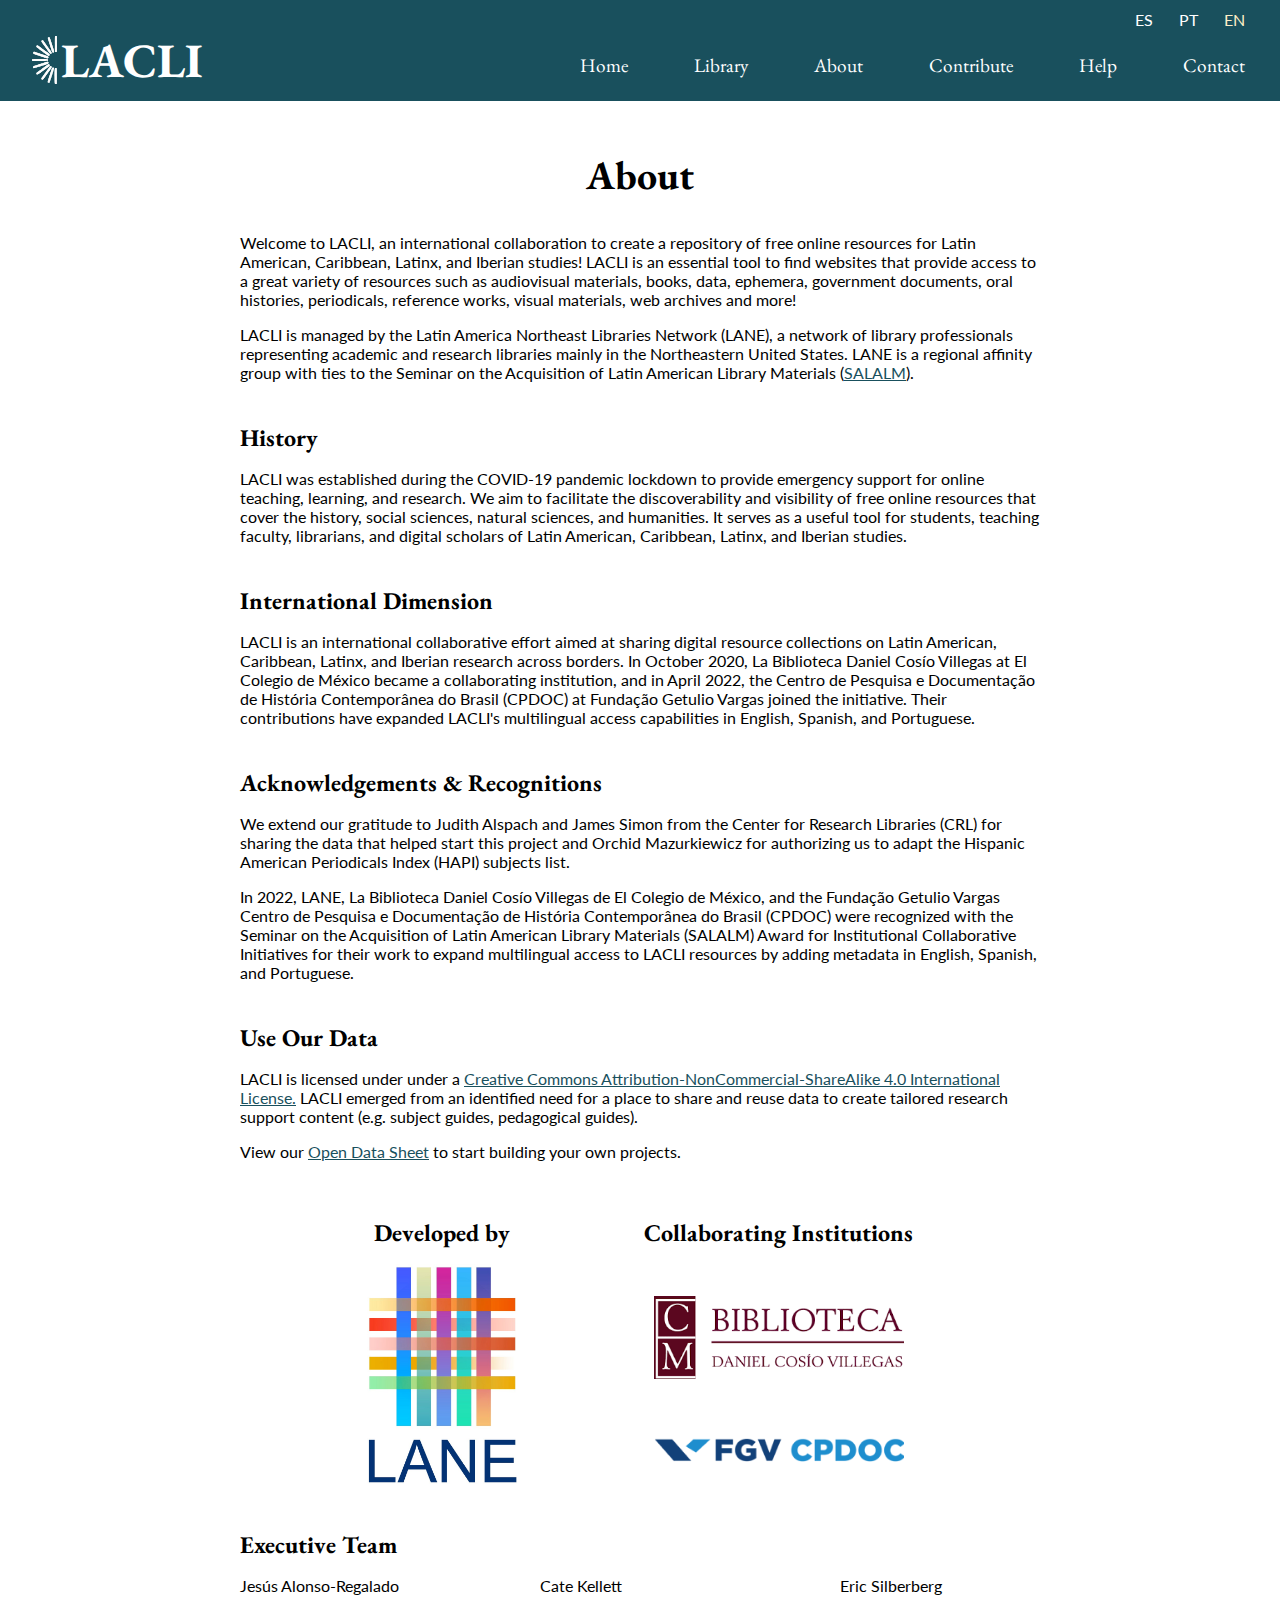
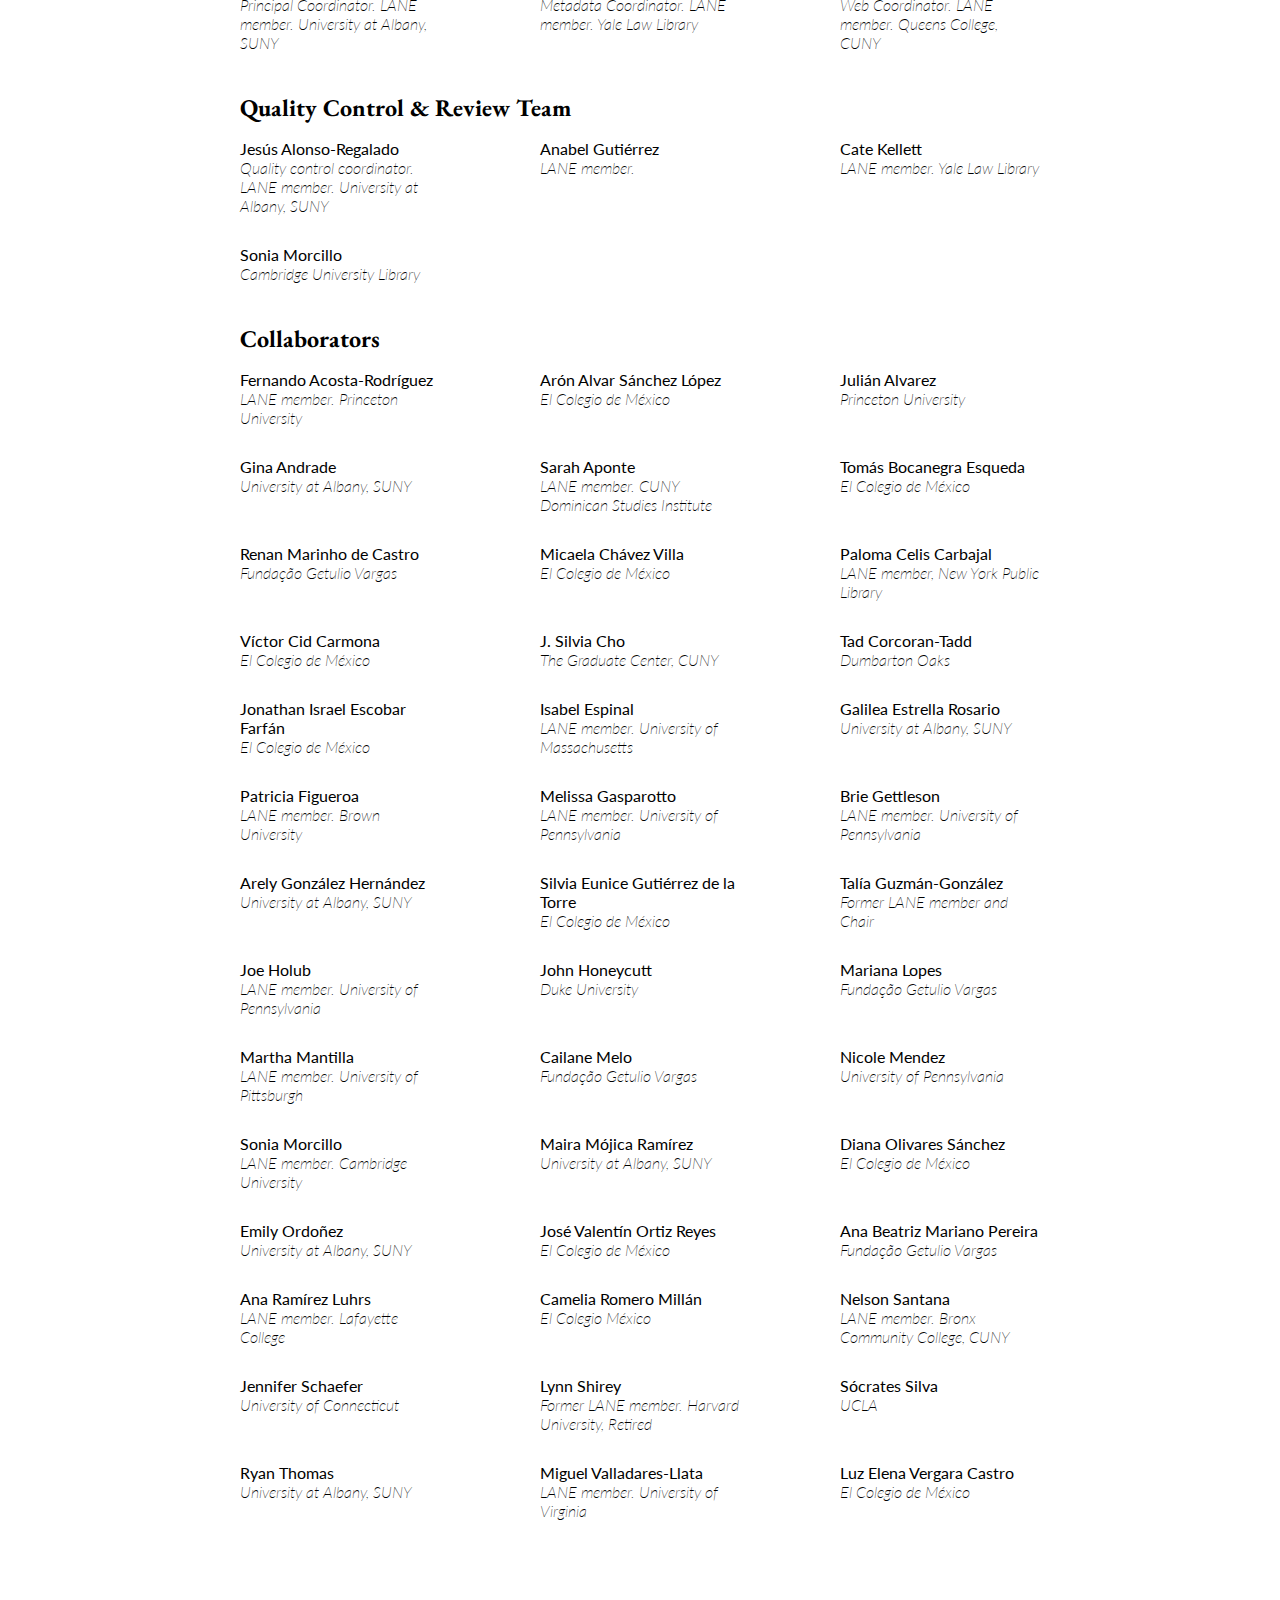
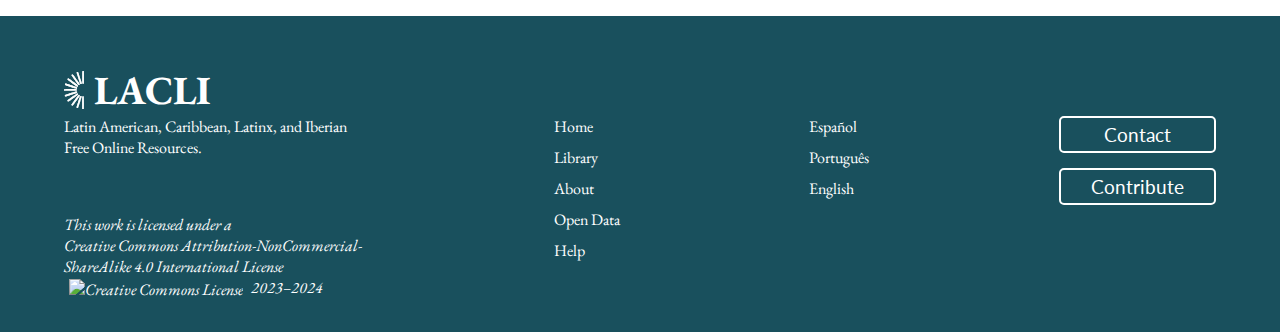
==== commit d0df3f33: "collaborators" ====
--- a/about.html
+++ b/about.html
@@ -114,200 +114,12 @@
              </div>
              <div class="team">
                  <h2 id="header-8">Executive Team</h2>
-                 <div class="team-member">
-                     <p>Jesús Alonso-Regalado</p>
-                     <p class="team-title">Principal Coordinator. LANE member. University at Albany, SUNY</p>
-                 </div>
-                 <div class="team-member">
-                     <p>Cate Kellett</p>
-                     <p class="team-title">Metadata Coordinator. LANE member. Yale Law Library</p>
-                 </div>
-                 <div class="team-member">
-                    <p>Eric Silberberg</p>
-                    <p class="team-title">Web Coordinator. LANE member. Queens College, CUNY</p>
+                 <div id="execTeam"></div>
+                 <h2 id="header-9">Quality Control & Review Team</h2>
+                 <div id="qcTeam"></div>
+                 <h2 id="collaborators-heading"><span id="header-10">Collaborators</span></h2>
+                 <div id="collaborators"></div>
                 </div>
-                 <h2 id="header-9">Quality Control & Review Team</h2>
-                 <div class="team-member">
-                     <p>Jesús Alonso-Regalado</p>
-                     <p class="team-title">Quality control coordinator. LANE member. University at Albany, SUNY</p>
-                 </div>
-                 <div class="team-member">
-                     <p>Anabel Gutiérrez</p>
-                     <p class="team-title">LANE member.
-                     </p>
-                 </div>
-                 <div class="team-member">
-                     <p>Cate Kellett</p>
-                     <p class="team-title">LANE member. Yale Law Library</p>
-                 </div>
-                 <div class="team-member">
-                     <p>Sonia Morcillo</p>
-                     <p class="team-title">Cambridge University Library</p>
-                 </div>
-                 <h2 id="collaborators-heading"><span id="header-10">Collaborators</span> <i class="fa-solid fa-caret-down"></i></h2>
-                 <div id="collaborators-accordion">
-                    <div class="team-member">
-                        <p>Fernando Acosta-Rodríguez</p>
-                        <p class="team-title">LANE member. Princeton University</p>
-                    </div>
-                    <div class="team-member">
-                        <p>Arón Alvar Sánchez López</p>
-                        <p class="team-title">El Colegio de México</p>
-                    </div>
-                    <div class="team-member">
-                        <p>Julián Alvarez</p>
-                        <p class="team-title">Princeton University</p>
-                    </div>
-                    <div class="team-member">
-                        <p>Gina Andrade</p>
-                        <p class="team-title">University at Albany, SUNY</p>
-                    </div>
-                    <div class="team-member">
-                        <p>Sarah Aponte</p>
-                        <p class="team-title">LANE member. CUNY Dominican Studies Institute</p>
-                    </div>
-                    <div class="team-member">
-                        <p>Tomás Bocanegra Esqueda</p>
-                        <p class="team-title">El Colegio de México</p>
-                    </div>
-                    <div class="team-member">
-                        <p>Renan Marinho de Castro</p>
-                        <p class="team-title">Fundação Getulio Vargas</p>
-                    </div>
-                    <div class="team-member">
-                        <p>Micaela Chávez Villa</p>
-                        <p class="team-title">El Colegio de México</p>
-                    </div>
-                    <div class="team-member">
-                        <p>Paloma Celis Carbajal</p>
-                        <p class="team-title">LANE member, New York Public Library</p>
-                    </div>
-                    <div class="team-member">
-                        <p>Víctor Cid Carmona</p>
-                        <p class="team-title">El Colegio de México</p>
-                    </div>
-                    <div class="team-member">
-                        <p>J. Silvia Cho</p>
-                        <p class="team-title">The Graduate Center, CUNY</p>
-                    </div>
-                    <div class="team-member">
-                        <p>Noa Corcoran-Tadd</p>
-                        <p class="team-title">Dumbarton Oaks</p>
-                    </div>
-                    <div class="team-member">
-                        <p>Jonathan Israel Escobar Farfán</p>
-                        <p class="team-title">El Colegio de México</p>
-                    </div>
-                    <div class="team-member">
-                        <p>Isabel Espinal</p>
-                        <p class="team-title">LANE member. University of Massachusetts </p>
-                    </div>
-                    <div class="team-member">
-                        <p>Galilea Estrella Rosario</p>
-                        <p class="team-title">University at Albany</p>
-                    </div>
-                    <div class="team-member">
-                        <p>Patricia Figueroa</p>
-                        <p class="team-title">LANE member. Brown University</p>
-                    </div>
-                    <div class="team-member">
-                        <p>Melissa Gasparotto</p>
-                        <p class="team-title">LANE member. University of Pennsylvania</p>
-                    </div>
-                    <div class="team-member">
-                        <p>Brie Gettleson</p>
-                        <p class="team-title">LANE member. University of Pennsylvania</p>
-                    </div>
-                    <div class="team-member">
-                        <p>Silvia Eunice Gutiérrez de la Torre</p>
-                        <p class="team-title">El Colegio de México</p>
-                    </div>
-                    <div class="team-member">
-                        <p>Talía Guzmán-González</p>
-                        <p class="team-title">Former LANE member and Chair</p>
-                    </div>
-                    <div class="team-member">
-                        <p>Joe Holub</p>
-                        <p class="team-title">LANE member. University of Pennsylvania</p>
-                    </div>
-                    <div class="team-member">
-                        <p>John Honeycutt</p>
-                        <p class="team-title">Duke University</p>
-                    </div>
-                    <div class="team-member">
-                        <p>Mariana Lopes</p>
-                        <p class="team-title">Fundação Getulio Vargas</p>
-                    </div>
-                    <div class="team-member">
-                        <p>Martha Mantilla</p>
-                        <p class="team-title">LANE member. University of Pittsburgh</p>
-                    </div>
-                    <div class="team-member">
-                        <p>Cailane Melo</p>
-                        <p class="team-title">Fundação Getulio Vargas</p>
-                    </div>
-                    <div class="team-member">
-                        <p>Nicole Mendez</p>
-                        <p class="team-title">University of Pennsylvania</p>
-                    </div>
-                    <div class="team-member">
-                        <p>Sonia Morcillo</p>
-                        <p class="team-title">LANE member. Cambridge University</p>
-                    </div>
-                    <div class="team-member">
-                        <p>Diana Olivares Sánchez</p>
-                        <p class="team-title">El Colegio de México</p>
-                    </div>
-                    <div class="team-member">
-                        <p>Emily Ordonez</p>
-                        <p class="team-title">University at Albany, SUNY</p>
-                    </div>
-                    <div class="team-member">
-                        <p>José Valentín Ortiz Reyes</p>
-                        <p class="team-title">El Colegio de México</p>
-                    </div>
-                    <div class="team-member">
-                        <p>Ana Beatriz Mariano Pereira</p>
-                        <p class="team-title">Fundação Getulio Vargas</p>
-                    </div>
-                    <div class="team-member">
-                        <p>Ana Ramírez Luhrs</p>
-                        <p class="team-title">LANE member. Lafayette College</p>
-                    </div>
-                    <div class="team-member">
-                        <p>Camelia Romero Millán</p>
-                        <p class="team-title">El Colegio de México</p>
-                    </div>
-                    <div class="team-member">
-                        <p>Nelson Santana</p>
-                        <p class="team-title">LANE member. Bronx Community College, CUNY</p>
-                    </div>
-                    <div class="team-member">
-                        <p>Jennifer Schaefer</p>
-                        <p class="team-title">University of Connecticut</p>
-                    </div>
-                    <div class="team-member">
-                        <p>Lynn Shirey</p>
-                        <p class="team-title">Former LANE member. Harvard University, Retired</p>
-                    </div>
-                    <div class="team-member">
-                        <p>Sócrates Silva</p>
-                        <p class="team-title">LANE member. Columbia and Cornell University</p>
-                    </div>
-                    <div class="team-member">
-                        <p>Ryan Thomas</p>
-                        <p class="team-title">University at Albany</p>
-                    </div>
-                    <div class="team-member">
-                        <p>Miguel Valladares-Llata</p>
-                        <p class="team-title">LANE member. University of Virginia</p>
-                    </div>
-                    <div class="team-member">
-                        <p>Luz Elena Vergara Castro</p>
-                        <p class="team-title">El Colegio de México</p>
-                    </div>
-                </div>
-             </div>
         </div>
     </main>
     <footer class="footer-main" id="footer-main"></footer>
@@ -315,4 +127,90 @@
 <script src="translation/navbar.js"></script>
 <script src="translation/about.js"></script>
 <script src="footer.js"></script>
+<script>
+const execTeam = [
+    {"firstName": "Jesús", "lastName": "Alonso-Regalado", "affiliation": "Principal Coordinator. LANE member. University at Albany, SUNY"},
+    {"firstName": "Cate", "lastName": "Kellett", "affiliation": "Metadata Coordinator. LANE member. Yale Law Library"},
+    {"firstName": "Eric", "lastName": "Silberberg", "affiliation": "Web Coordinator. LANE member. Queens College, CUNY"},
+];
+const qcTeam = [
+    {"firstName": "Jesús", "lastName": "Alonso-Regalado", "affiliation": "Quality control coordinator. LANE member. University at Albany, SUNY"},
+    {"firstName": "Anabel", "lastName": "Gutiérrez", "affiliation": "LANE member."},
+    {"firstName": "Cate", "lastName": "Kellett", "affiliation": "LANE member. Yale Law Library"},
+    {"firstName": "Sonia", "lastName": "Morcillo", "affiliation": "Cambridge University Library"},
+];
+const collaborators = [
+    {"firstName": "Fernando", "lastName": "Acosta-Rodríguez", "affiliation": "LANE member. Princeton University"},
+    {"firstName": "Arón Alvar", "lastName": "Sánchez López", "affiliation": "El Colegio de México"},
+    {"firstName": "Julián", "lastName": "Alvarez", "affiliation": "Princeton University"},
+    {"firstName": "Gina", "lastName": "Andrade", "affiliation": "University at Albany, SUNY"},
+    {"firstName": "Sarah", "lastName": "Aponte", "affiliation": "LANE member. CUNY Dominican Studies Institute"},
+    {"firstName": "Tomás", "lastName": "Bocanegra Esqueda", "affiliation": "El Colegio de México"},
+    {"firstName": "Renan", "lastName": "Marinho de Castro", "affiliation": "Fundação Getulio Vargas"},
+    {"firstName": "Micaela", "lastName": "Chávez Villa", "affiliation": "El Colegio de México"},
+    {"firstName": "Paloma", "lastName": "Celis Carbajal", "affiliation": "LANE member, New York Public Library"},
+    {"firstName": "Víctor", "lastName": "Cid Carmona", "affiliation": "El Colegio de México"},
+    {"firstName": "J. Silvia", "lastName": "Cho", "affiliation": "The Graduate Center, CUNY"},
+    {"firstName": "Tad", "lastName": "Corcoran-Tadd", "affiliation": "Dumbarton Oaks"},
+    {"firstName": "Jonathan Israel", "lastName": "Escobar Farfán", "affiliation": "El Colegio de México"},
+    {"firstName": "Isabel", "lastName": "Espinal", "affiliation": "LANE member. University of Massachusetts"},
+    {"firstName": "Galilea", "lastName": "Estrella Rosario", "affiliation": "University at Albany, SUNY"},
+    {"firstName": "Patricia", "lastName": "Figueroa", "affiliation": "LANE member. Brown University"},
+    {"firstName": "Melissa", "lastName": "Gasparotto", "affiliation": "LANE member. University of Pennsylvania"},
+    {"firstName": "Brie", "lastName": "Gettleson", "affiliation": "LANE member. University of Pennsylvania"},
+    {"firstName": "Arely", "lastName": "González Hernández", "affiliation": "University at Albany, SUNY"},
+    {"firstName": "Silvia Eunice", "lastName": "Gutiérrez de la Torre", "affiliation": "El Colegio de México"},
+    {"firstName": "Talía", "lastName": "Guzmán-González", "affiliation": "Former LANE member and Chair"},
+    {"firstName": "Joe", "lastName": "Holub", "affiliation": "LANE member. University of Pennsylvania"},
+    {"firstName": "John", "lastName": "Honeycutt", "affiliation": "Duke University"},
+    {"firstName": "Mariana", "lastName": "Lopes", "affiliation": "Fundação Getulio Vargas"},
+    {"firstName": "Martha", "lastName": "Mantilla", "affiliation": "LANE member. University of Pittsburgh"},
+    {"firstName": "Cailane", "lastName": "Melo", "affiliation": "Fundação Getulio Vargas"},
+    {"firstName": "Nicole", "lastName": "Mendez", "affiliation": "University of Pennsylvania"},
+    {"firstName": "Sonia", "lastName": "Morcillo", "affiliation": "LANE member. Cambridge University"},
+    {"firstName": "Maira", "lastName": "Mójica Ramírez", "affiliation": "University at Albany, SUNY"},
+    {"firstName": "Diana", "lastName": "Olivares Sánchez", "affiliation": "El Colegio de México"},
+    {"firstName": "Emily", "lastName": "Ordoñez", "affiliation": "University at Albany, SUNY"},
+    {"firstName": "José Valentín", "lastName": "Ortiz Reyes", "affiliation": "El Colegio de México"},
+    {"firstName": "Ana Beatriz", "lastName": "Mariano Pereira", "affiliation": "Fundação Getulio Vargas"},
+    {"firstName": "Ana", "lastName": "Ramírez Luhrs", "affiliation": "LANE member. Lafayette College"},
+    {"firstName": "Camelia", "lastName": "Romero Millán", "affiliation": "El Colegio México"},
+    {"firstName": "Nelson", "lastName": "Santana", "affiliation": "LANE member. Bronx Community College, CUNY"},
+    {"firstName": "Jennifer", "lastName": "Schaefer", "affiliation": "University of Connecticut"},
+    {"firstName": "Lynn", "lastName": "Shirey", "affiliation": "Former LANE member. Harvard University, Retired"},
+    {"firstName": "Sócrates", "lastName": "Silva", "affiliation": "UCLA"},
+    {"firstName": "Ryan", "lastName": "Thomas", "affiliation": "University at Albany, SUNY"},
+    {"firstName": "Miguel", "lastName": "Valladares-Llata", "affiliation": "LANE member. University of Virginia"},
+    {"firstName": "Luz Elena", "lastName": "Vergara Castro", "affiliation": "El Colegio de México"},
+];
+function renderTeam(team, targetElementId) {
+  const targetDiv = document.getElementById(targetElementId);
+
+  if (!targetDiv) {
+    console.error(`Target element with ID "${targetElementId}" not found.`);
+    return;
+  }
+
+  let html = "";
+
+  team.forEach(person => {
+    html += `
+      <div class="person">
+        <div class="person-name">
+          <span class="first-name">${person.firstName}</span>
+          <span class="last-name">${person.lastName}</span>
+        </div>
+        <div class="affiliation">${person.affiliation}</div>
+      </div>
+    `;
+  });
+
+  targetDiv.innerHTML = html;
+}
+
+renderTeam(execTeam, "execTeam");
+renderTeam(qcTeam, "qcTeam");
+renderTeam(collaborators, "collaborators");
+
+</script>
 </body>
--- a/styles.css
+++ b/styles.css
@@ -776,35 +776,18 @@
 
 
 /* ----- ABOUT ----- */
-.team {
-    padding-top: 3rem;
-}
-
-.team-member {
-    margin-bottom: 1rem;
-}
-
-.team-member p {
-    margin-bottom: 0;
-    color: black
-}
-
-.team-title {
+.person {
+    width: 200px;
+  }
+.affiliation {
+    font-weight: 200;
     font-style: italic;
-    font-weight: 200;
-    margin: 0;
-}
-
-#collaborators-heading {
-    cursor: pointer;
-}
-
-#collaborators-accordion {
-    display: none;
-  }
-  
-#collaborators-accordion.collaborators-accordion-active {
-    display: block
+}
+#execTeam, #qcTeam, #collaborators {
+    display: flex;
+    flex-wrap: wrap;
+    justify-content: space-between;
+    gap: 30px;
 }
 
 
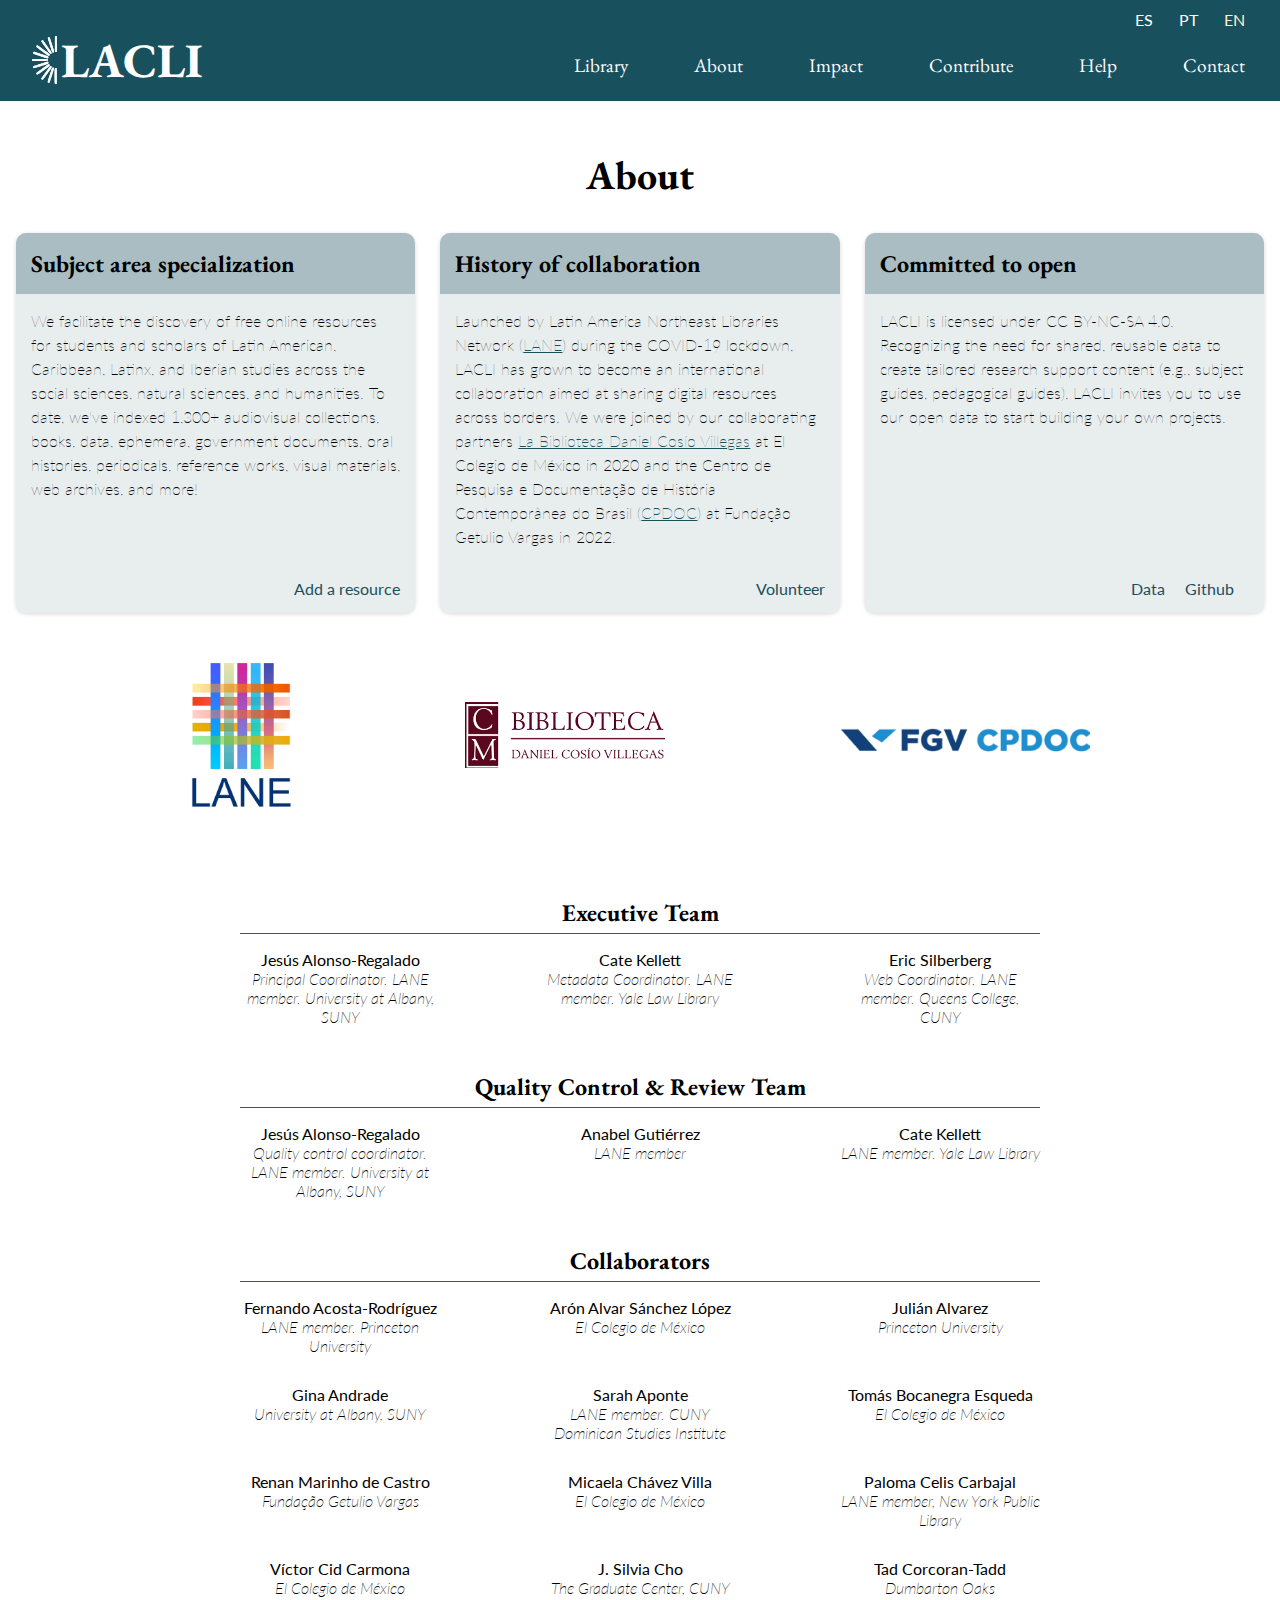
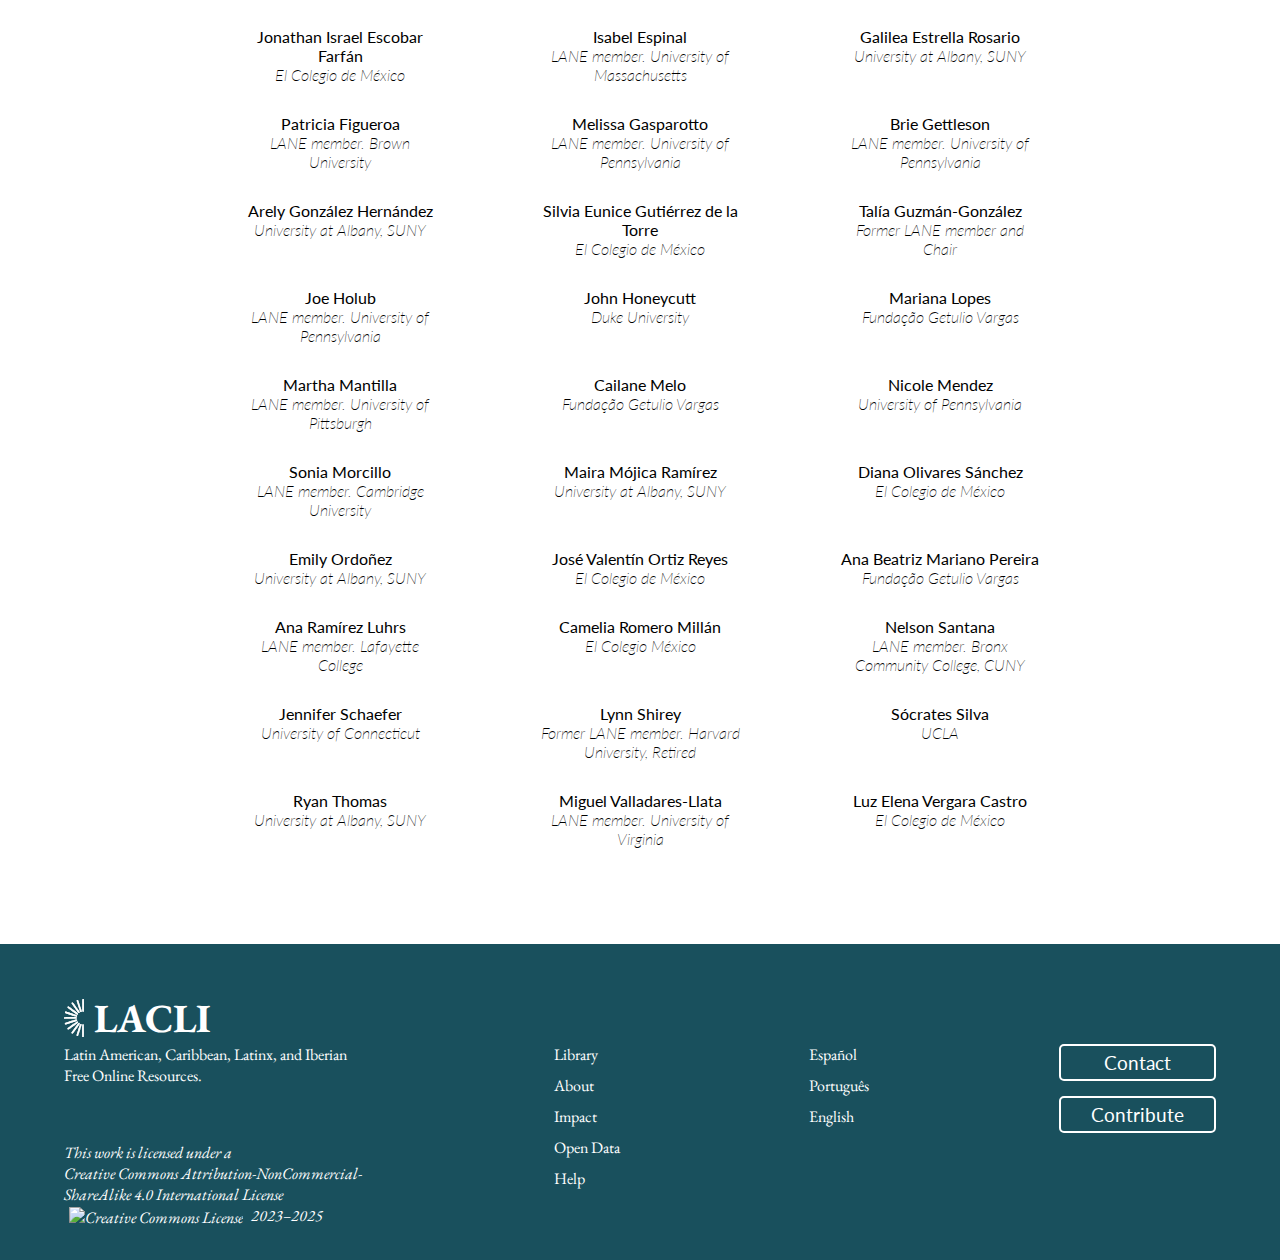
==== commit 0324f142: "major winter revision" ====
--- a/about.html
+++ b/about.html
@@ -34,99 +34,62 @@
     <title>LACLI</title>
 </head>
 <body>
-    <header>
-        <div class="header-content"> 
-            <div class="languages">
-                <ul class="lang-nav" id="language-navbar">
-                    <li class="lang">
-                        <a href="" data-lang="es" class="lang-link" aria-label="Español" lang="es">ES</a>
-                    </li>
-                    <li class="lang">
-                        <a href="" data-lang="pt" class="lang-link" aria-label="Português" lang="pt">PT</a>
-                    </li>
-                    <li class="lang">
-                        <a href="" data-lang="en" class="lang-link lang-link-active" aria-label="English" lang="en">EN</a>
-                    </li>
-                </ul>
+    <header id="header-main"></header>
+    <main>
+        <h1 id="pageheading">About</h1>
+        <section class="about-cards-wrapper">
+            <div class="about-card">
+                <h2 class="about-card-title"><i class="fa-solid fa-earth-americas"></i> <span id="header1">Subject area specialization</span></h2>
+                <p class="about-card-content" id="card1">We facilitate the discovery of free online resources for students and scholars of Latin American, Caribbean, Latinx, and Iberian studies across the social sciences, natural sciences, and humanities. To date, we've indexed 1,300+ audiovisual collections, books, data, ephemera, government documents, oral histories, periodicals, reference works, visual materials, web archives, and more!</p>
+                <div class="about-card-links-wrapper">
+                    <a class="about-card-link" href="https://docs.google.com/forms/d/e/1FAIpQLSfJGksX1uBHoNNTHSPsRv9wQp4K0yYc4a-OmLMUrciXYqfwMg/viewform" target="_blank"><i class="fa-solid fa-circle-plus"></i> <span id="linkadd">Add a resource</span></a>
+                </div>  
             </div>
-           <nav>
-              <a href="index.html" class="nav-logo"><img src="media\whitesun.svg" alt="lacli-rays" class="lacli-rays-nav">LACLI</a>
-              <ul class="nav-menu">
-                <li class="nav-item">
-                    <a href="index.html" class="nav-link" id="nav-home">Home</a>
-                  </li>
-                <li class="nav-item">
-                    <a href="library.html" class="nav-link" id="nav-library">Library</a>
-                </li>
-                <li class="nav-item">
-                    <a href="about.html" class="nav-link" id="nav-about">About</a>
-                </li>
-                <li class="nav-item">
-                    <a href="https://docs.google.com/forms/d/e/1FAIpQLSfJGksX1uBHoNNTHSPsRv9wQp4K0yYc4a-OmLMUrciXYqfwMg/viewform" target="_blank" class="nav-link" id="nav-contribute">Contribute</a>
-                </li>
-                <li class="nav-item">
-                    <a href="help.html" class="nav-link" id="nav-help">Help</a>
-                </li>
-                <li class="nav-item">
-                    <a href="contact.html" class="nav-link" id="nav-contact">Contact</a>
-                </li>
-              </ul>
-              <div class="hamburger">
-                 <span class="bar"></span>
-                 <span class="bar"></span>
-                 <span class="bar"></span>
-              </div>
-           </nav>
-        </div>
-    </header>
-    <main>
-        <div class="subpage">
-            <h1 id="header-1">About</h1>
-             <div class="about-wrapper">
-                <p id="p-1">Welcome to LACLI, an international collaboration to create a repository of free online resources for Latin American, Caribbean, Latinx, and Iberian studies! LACLI is an essential tool to find websites that provide access to a great variety of resources such as audiovisual materials, books, data, ephemera, government documents, oral histories, periodicals, reference works, visual materials, web archives and more!</p>
-                <p><span id="p-2">LACLI is managed by the Latin America Northeast Libraries Network (LANE), a network of library professionals representing academic and research libraries mainly in the Northeastern United States. LANE is a regional affinity group with ties to the Seminar on the Acquisition of Latin American Library Materials</span> (<a href="https://salalm.org/" target="_blank">SALALM</a>).</p>
-                <h2 id="header-2">History</h2>
-                <p id="p-3">LACLI was established during the COVID-19 pandemic lockdown to provide emergency support for online teaching, learning, and research. We aim to facilitate the discoverability and visibility of free online resources that cover the history, social sciences, natural sciences, and humanities. It serves as a useful tool for students, teaching faculty, librarians, and digital scholars of Latin American, Caribbean, Latinx, and Iberian studies.</p>
-                <h2 id="header-3">International Dimension</h2>
-                <p id="p-4">LACLI is an international collaborative effort aimed at sharing digital resource collections on Latin American, Caribbean, Latinx, and Iberian research across borders. In October 2020, La Biblioteca Daniel Cosío Villegas at El Colegio de México became a collaborating institution, and in April 2022, the Centro de Pesquisa e Documentação de História Contemporânea do Brasil (CPDOC) at Fundação Getulio Vargas joined the initiative. Their contributions have expanded LACLI's multilingual access capabilities in English, Spanish, and Portuguese.
-                </p>
-                <h2 id="header-4">Acknowledgements & Recognitions</h2>
-                <p id="p-5">We extend our gratitude to Judith Alspach and James Simon from the Center for Research Libraries (CRL) for sharing the data that helped start this project and Orchid Mazurkiewicz for authorizing us to adapt the Hispanic American Periodicals Index (HAPI) subjects list.
-                </p>
-                <p id="p-6">In 2022, LANE, La Biblioteca Daniel Cosío Villegas de El Colegio de México, and the Fundação Getulio Vargas Centro de Pesquisa e Documentação de História Contemporânea do Brasil (CPDOC) were recognized with the Seminar on the Acquisition of Latin American Library Materials (SALALM) Award for Institutional Collaborative Initiatives for their work to expand multilingual access to LACLI resources by adding metadata in English, Spanish, and Portuguese.
-                </p>
-                <h2 id="header-5">Use Our Data</h2>
-                <p><span id="p-7-1">LACLI is licensed under under a</span> <a href="https://creativecommons.org/licenses/by-nc-sa/4.0/" target="_blank"><span id="p-7-2">Creative Commons Attribution-NonCommercial-ShareAlike 4.0 International License.</span></a> <span id="p-7-3">LACLI emerged from an identified need for a place to share and reuse data to create tailored research support content (e.g. subject guides, pedagogical guides).</span>
-                </p>
-                 <p><span id="p-8-1">View our</span> <a href="https://docs.google.com/spreadsheets/d/17ngPVWCOFe4YpuDWhP37JJQIFIrrDL0qYbX28iLneWo/edit?usp=sharing" target="_blank"><span id="p-8-2">Open Data Sheet</span></a> <span id="p-8-3">to start building your own projects.</span></p>
-                 
-                 <div class="contributors">
-                    <div class="main-contributor">
-                        <h2 id="header-6">Developed by</h2>
-                        <a href="https://salalm.org/lane" target="_blank"><img src="media/lane-logo.jpg" alt="LANE logo"></a>
-                    </div>
-                    <div class="collaborating-contributors">
-                        <h2 id="header-7">Collaborating Institutions</h2>
-                        <a href="https://biblioteca.colmex.mx/" target="_blank"><img src="media/colmex-bib-logo.png" alt="Biblioteca Daniel Cosío Villegas"></a>
-                        <a href="https://cpdoc.fgv.br/" target="_blank"><img src="media/FGV-CPDOC.png" alt="FGV CPDOC"></a>
-                    </div>
-                 </div>
-             </div>
-             <div class="team">
-                 <h2 id="header-8">Executive Team</h2>
-                 <div id="execTeam"></div>
-                 <h2 id="header-9">Quality Control & Review Team</h2>
-                 <div id="qcTeam"></div>
-                 <h2 id="collaborators-heading"><span id="header-10">Collaborators</span></h2>
-                 <div id="collaborators"></div>
+
+            <div class="about-card">
+                <h2 class="about-card-title"><i class="fa-solid fa-people-group"></i> <span id="header2">History of collaboration</span></h2>
+                <p class="about-card-content"><span id="card2a">Launched by Latin America Northeast Libraries Network</span> (<a href="https://salalm.org/lane" target="_blank" rel="noopener noreferrer">LANE</a>) <span id="card2b">during the COVID-19 lockdown, LACLI has grown to become an international collaboration aimed at sharing digital resources across borders. We were joined by our collaborating partners</span> <a href="https://biblioteca.colmex.mx/" target="_blank" rel="noopener noreferrer">La Biblioteca Daniel Cosío Villegas</a> <span id="card2c">at El Colegio de México in 2020 and the Centro de Pesquisa e Documentação de História Contemporânea do Brasil</span> (<a href="https://cpdoc.fgv.br/" target="_blank" rel="noopener noreferrer">CPDOC</a>) <span id="card2d">at Fundação Getulio Vargas in 2022</span>.</p>
+                <div class="about-card-links-wrapper">
+                    <a href="contact.html" class="about-card-link"><i class="fa-solid fa-person-walking"></i> <span id="linkvolunteer">Volunteer</span></a>
                 </div>
-        </div>
+            </div>
+
+            <div class="about-card">
+                <h2 class="about-card-title"><i class="fa-solid fa-lock-open"></i> <span id="header3">Committed to open</span></h2>
+                <p class="about-card-content" id="card3">LACLI is licensed under CC BY-NC-SA 4.0.  Recognizing the need for shared, reusable data to create tailored research support content (e.g., subject guides, pedagogical guides), LACLI invites you to use our open data to start building your own projects.</p>
+                <div class="about-card-links-wrapper">
+                    <a href="https://docs.google.com/spreadsheets/d/17ngPVWCOFe4YpuDWhP37JJQIFIrrDL0qYbX28iLneWo/edit?usp=sharing" target="_blank" rel="noopener noreferrer" class="about-card-link"><i class="fa-solid fa-database"></i> Data</a>
+                    <a href="https://github.com/esilberberg/lacli" target="_blank" class="about-card-link"><i class="fa-brands fa-github"></i> Github</a>
+                    <a href="https://creativecommons.org/licenses/by-nc-sa/4.0/" target="_blank" rel="noopener noreferrer" class="about-card-link"><img src="https://licensebuttons.net/l/by-nc-sa/4.0/80x15.png" alt="" srcset=""></a>
+                </div>
+            </div>
+        </section>
+        <!-- <p class="about-card-content">We extend our gratitude to Judith Alspach and James Simon from the Center for Research Libraries (CRL) for sharing the data that helped start this project and Orchid Mazurkiewicz for authorizing us to adapt the Hispanic American Periodicals Index (HAPI) subjects list.</p> -->
+        <section class="about-collaborators-logos-wrapper">
+            <a href="https://salalm.org/lane" target="_blank"><img src="media/lane-logo.jpg" alt="LANE logo" style="width: 100px;"></a>
+            <a href="https://biblioteca.colmex.mx/" target="_blank"><img src="media/colmex-bib-logo.png" alt="Biblioteca Daniel Cosío Villegas" style="width: 200px;"></a>
+            <a href="https://cpdoc.fgv.br/" target="_blank"><img src="media/FGV-CPDOC.png" alt="FGV CPDOC" style="width: 250px;"></a>
+        </section>
+     
+
+        <section class="team">
+            <h2 id="headerexecteam">Executive Team</h2>
+            <div id="execTeam"></div>
+            <h2 id="headerqcteam">Quality Control & Review Team</h2>
+            <div id="qcTeam"></div>
+            <h2 id="collaborators-heading"><span id="headercollaborators">Collaborators</span></h2>
+            <div id="collaborators"></div>
+        </section>
+        
     </main>
     <footer class="footer-main" id="footer-main"></footer>
+
+<script src="header.js"></script>
+<script src="footer.js"></script>
 <script src="scripts/navigation.js"></script>
 <script src="translation/navbar.js"></script>
 <script src="translation/about.js"></script>
-<script src="footer.js"></script>
+
 <script>
 const execTeam = [
     {"firstName": "Jesús", "lastName": "Alonso-Regalado", "affiliation": "Principal Coordinator. LANE member. University at Albany, SUNY"},
@@ -135,9 +98,8 @@
 ];
 const qcTeam = [
     {"firstName": "Jesús", "lastName": "Alonso-Regalado", "affiliation": "Quality control coordinator. LANE member. University at Albany, SUNY"},
-    {"firstName": "Anabel", "lastName": "Gutiérrez", "affiliation": "LANE member."},
+    {"firstName": "Anabel", "lastName": "Gutiérrez", "affiliation": "LANE member"},
     {"firstName": "Cate", "lastName": "Kellett", "affiliation": "LANE member. Yale Law Library"},
-    {"firstName": "Sonia", "lastName": "Morcillo", "affiliation": "Cambridge University Library"},
 ];
 const collaborators = [
     {"firstName": "Fernando", "lastName": "Acosta-Rodríguez", "affiliation": "LANE member. Princeton University"},
@@ -211,6 +173,5 @@
 renderTeam(execTeam, "execTeam");
 renderTeam(qcTeam, "qcTeam");
 renderTeam(collaborators, "collaborators");
-
 </script>
-</body>
+</body>--- a/styles.css
+++ b/styles.css
@@ -275,14 +275,6 @@
     color: var(--secondary);
 }
 
-/* ----- MAIN ----- */
-main {
-    max-width: 800px;
-    margin: 0 auto 6rem auto;
-    padding: 0 1rem;
-    font-family: 'Lato', sans-serif;
-}
-
 /* ----- INDEX CONTENT ----- */
 #index-content {
     max-width: 1300px;
@@ -528,6 +520,10 @@
 
 
 /* ----- LIBRARY ----- */
+.library-main {
+    max-width: 800px;
+    margin: 0 auto;
+}
 #library-searchfield {
     margin-top: 3rem;
 }
@@ -673,7 +669,9 @@
 }
 
 .resource-accordion {
-    background-color: white;
+    background-color: lightgray;
+    border-radius: 10px;
+    padding: 3px 6px;
     color: var(--secondary);
     cursor: pointer;
     border: none;
@@ -684,8 +682,8 @@
   }
   
 .resource-accordion-active, .resource-accordion:hover {
-    background-color: white;
-    color: var(--primary);
+    background-color: var(--primary);
+    color: white;
 }
 
 .resource-accordion:focus {
@@ -702,6 +700,19 @@
 
 .field {
     margin-top: 0.5rem;
+}
+
+.subject-tag {
+    border: none;
+    background-color: transparent;
+    text-decoration: underline;
+    cursor: pointer;
+    font-family: 'Lato', sans-serif;
+    font-weight: 100;
+}
+
+.subject-tag:hover {
+    color: var(--tertiary);
 }
 
 
@@ -737,61 +748,249 @@
     justify-content: center;
 }
 
-
-/* ----- SUBPAGES ----- */
-.subpage h1 {
+/* ----- MAIN ----- */
+main {
+    margin: 0 auto 6rem auto;
+    padding: 0 1rem;
+    font-family: 'Lato', sans-serif;
+}
+
+/* ----- PAGES ----- */
+main h1 {
     font-family: 'EB Garamond', serif;
     font-size: 2.5rem;
     margin: 3rem 0 2rem 0;
     text-align: center;
 }
 
-.subpage a {
+main a {
     color: var(--primary);
     text-decoration: underline;
 }
 
-.subpage a:hover {
+main a:hover {
     color: var(--tertiary)
 }
 
-.subpage h2 {
+main h2 {
     margin-top: 2.5rem;
     padding-bottom: 1rem;
     font-family: 'EB Garamond', serif;
 }
 
-.subpage p {
-    margin-bottom: 1rem;
-}
-
-.subpage ul {
+main ul {
     list-style-type: circle;
     padding-left: 2rem;
 }
 
-.subpage li {
+main li {
     padding-bottom: 1rem;
 }
 
 
 /* ----- ABOUT ----- */
+
+.about-cards-wrapper {
+    display: flex;
+    gap: 25px;
+    justify-content: center;
+}
+
+.about-card {
+    box-shadow: rgba(0, 0, 0, 0.16) 0px 1px 4px;
+    border-radius: 10px;
+    width: 450px;
+    background-color: rgba(25, 80, 92, 0.1);
+    display: flex;
+    flex-direction: column;
+    position: relative; 
+}
+
+.about-card-title { 
+    margin: 0;
+    padding: 15px;
+    border-top-left-radius: 10px;
+    border-top-right-radius: 10px;
+    background-color: rgba(25, 80, 92, 0.3);
+}
+
+.about-card-content {
+    padding: 15px;
+    font-weight: 100;
+    line-height: 1.5;
+    flex-grow: 1;
+}
+
+.about-card-links-wrapper {
+    display: flex;
+    justify-content: flex-end;
+    align-items: center;
+    padding: 15px;
+    margin-top: auto; 
+}
+
+.about-card-link {
+    margin-left: 15px;
+    text-decoration: none;
+}
+
+.about-card-link i {
+    margin-right: 5px;
+}
+
+.about-collaborators-logos-wrapper {
+    display: flex;
+    align-items: center;
+    justify-content: space-evenly;
+    margin-top: 3rem;
+}
+@media (max-width: 1100px) {
+    .about-cards-wrapper {
+        flex-direction: column;
+    }
+    .about-card {
+        margin: 0 auto;
+        width: 100%;
+        max-width: 800px;
+    }
+}
+@media (max-width: 800px) {
+    .about-collaborators-logos-wrapper {
+        flex-direction: column;
+        gap: 40px;
+    }
+}
+
+.team {
+    max-width: 800px;
+    margin: 5rem auto;
+}
+
+.team h2 {
+    text-align: center;
+    border-bottom: 1px solid var(--secondary);
+    margin-bottom: 1rem;
+    padding: 5px;
+}
+
 .person {
     width: 200px;
-  }
+    text-align: center;
+}
+
 .affiliation {
     font-weight: 200;
     font-style: italic;
 }
+
 #execTeam, #qcTeam, #collaborators {
     display: flex;
     flex-wrap: wrap;
     justify-content: space-between;
     gap: 30px;
 }
-
+@media (max-width: 500px) {
+    #execTeam, #qcTeam, #collaborators{
+        flex-wrap: none;
+        flex-direction: column;
+        align-items: center;
+    }
+}
+
+
+/* ----- IMPACT ----- */
+
+.impact-story-wrapper {
+    display: flex;
+    align-items: center; 
+    justify-content: center; 
+    margin-top: 3rem;
+}
+  
+.impact-story-wrapper iframe {
+    box-shadow: rgba(0, 0, 0, 0.24) 0px 3px 8px;
+    height: 315px;
+    width: 100%;
+    max-width: 560px;
+}
+  
+.impact-story-wrapper .impact-news-item {
+    padding-left: 50px;
+    width: 30%;
+    max-width: 400px; 
+    text-align: left;
+}
+.impact-news-item {
+    font-weight: 100;
+    line-height: 1.5;
+}
+@media (max-width: 900px) {
+    .impact-story-wrapper {
+        flex-direction: column;
+    }
+    .impact-story-wrapper .impact-news-item {
+        padding-left: 0;
+        width: 100%;
+        text-align: center;
+        max-width: 600px; 
+    }
+}
+
+#awards-display {
+    margin: 3rem 0;
+    display: flex;
+    flex-wrap: wrap;
+    justify-content: center;
+    align-items: stretch;
+    gap: 40px;
+}
+
+.award-item {
+    width: 150px;
+    padding: 20px;
+    box-shadow: rgba(0, 0, 0, 0.24) 0px 3px 8px;
+    border-radius: 5px;
+    text-align: center;
+}
+
+.award-item a {
+    text-decoration: none;
+}
+.award-item i {
+    font-size: 2rem;
+    padding-bottom: 1rem;
+    color: var(--primary);
+}
+.features-display-heading {
+    text-align: center;
+    margin-top: 4rem;
+}
+
+#features-display {
+    display: flex;
+    flex-wrap: wrap;
+    justify-content: center;
+    align-items: center;
+    gap: 40px;
+}
+
+.feature-item {
+    width: 200px;
+    padding: 20px;
+    box-shadow: rgba(0, 0, 0, 0.24) 0px 3px 8px;
+    border-radius: 5px;
+}
+
+.feature-item-img {
+    width: 100%;
+}
 
 /* ----- HELP ----- */
+
+.help-wrapper {
+    max-width: 800px;
+    margin: 0 auto;
+}
 .help-accordion-wrapper {
     padding-bottom: 150px;
 }
@@ -870,6 +1069,7 @@
 #contact {
     display: flex;
     gap: 2rem;
+    justify-content: center;
 }
 
 .form-control {
@@ -877,6 +1077,10 @@
     font-family: 'Lato', sans-serif;
     padding: 1rem 0.5rem;
     font-size: 1rem;
+}
+.contact-text {
+    font-weight: 100;
+    max-width: 400px;
 }
 
 .col {
@@ -918,4 +1122,4 @@
     .form-control {
         width: 100%;
     }
-}+}
